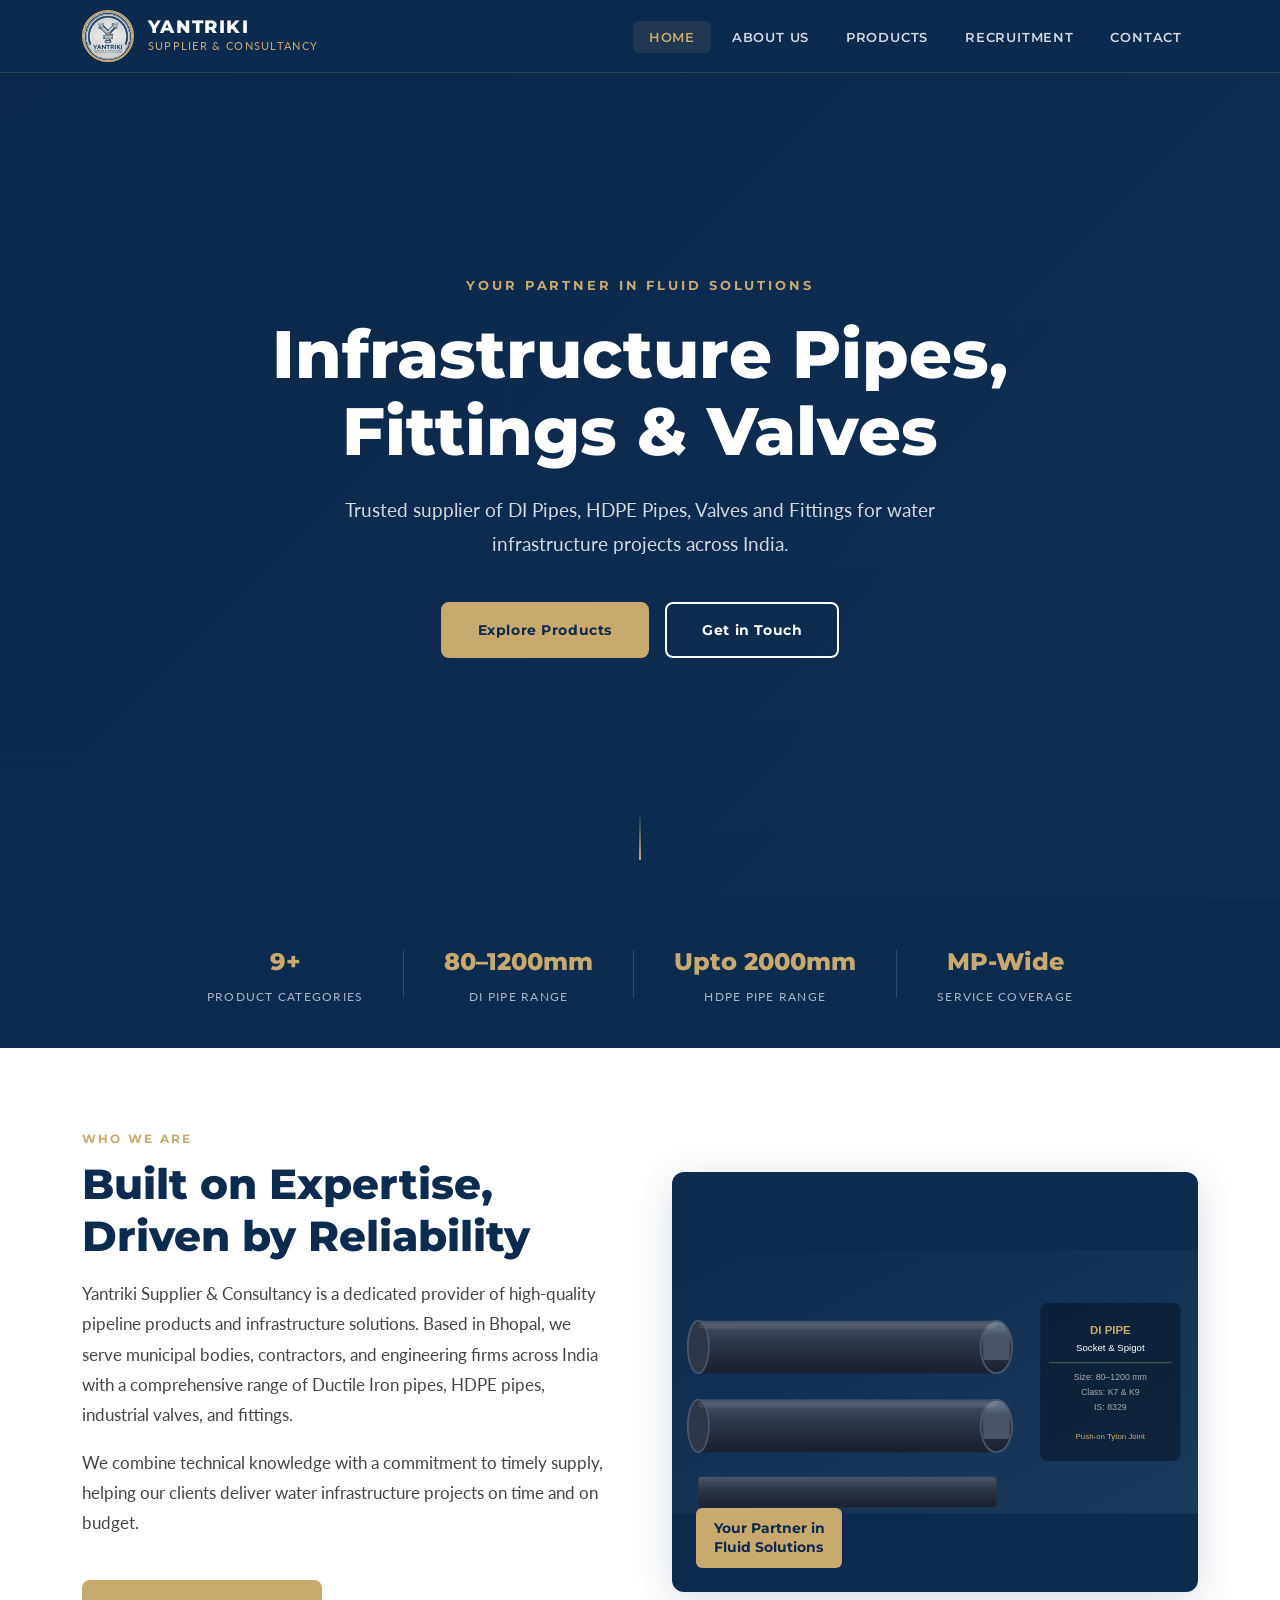
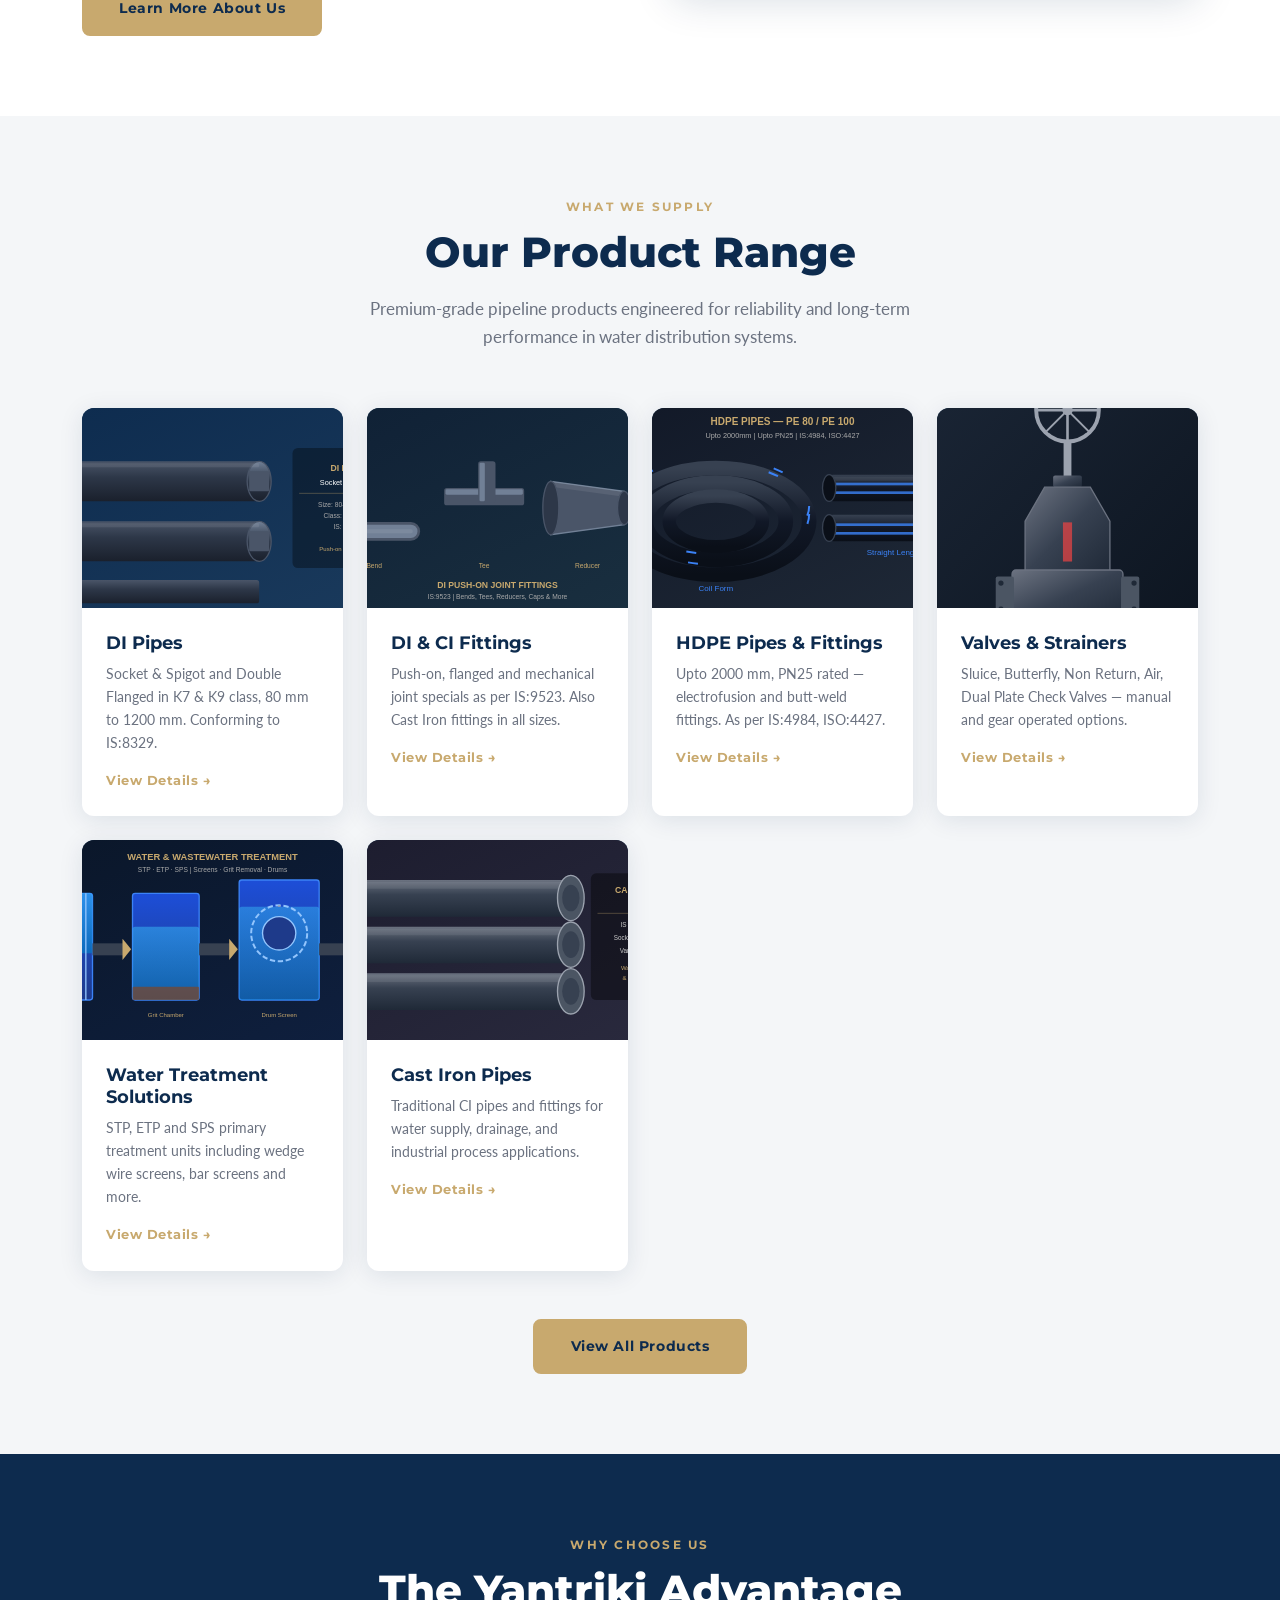
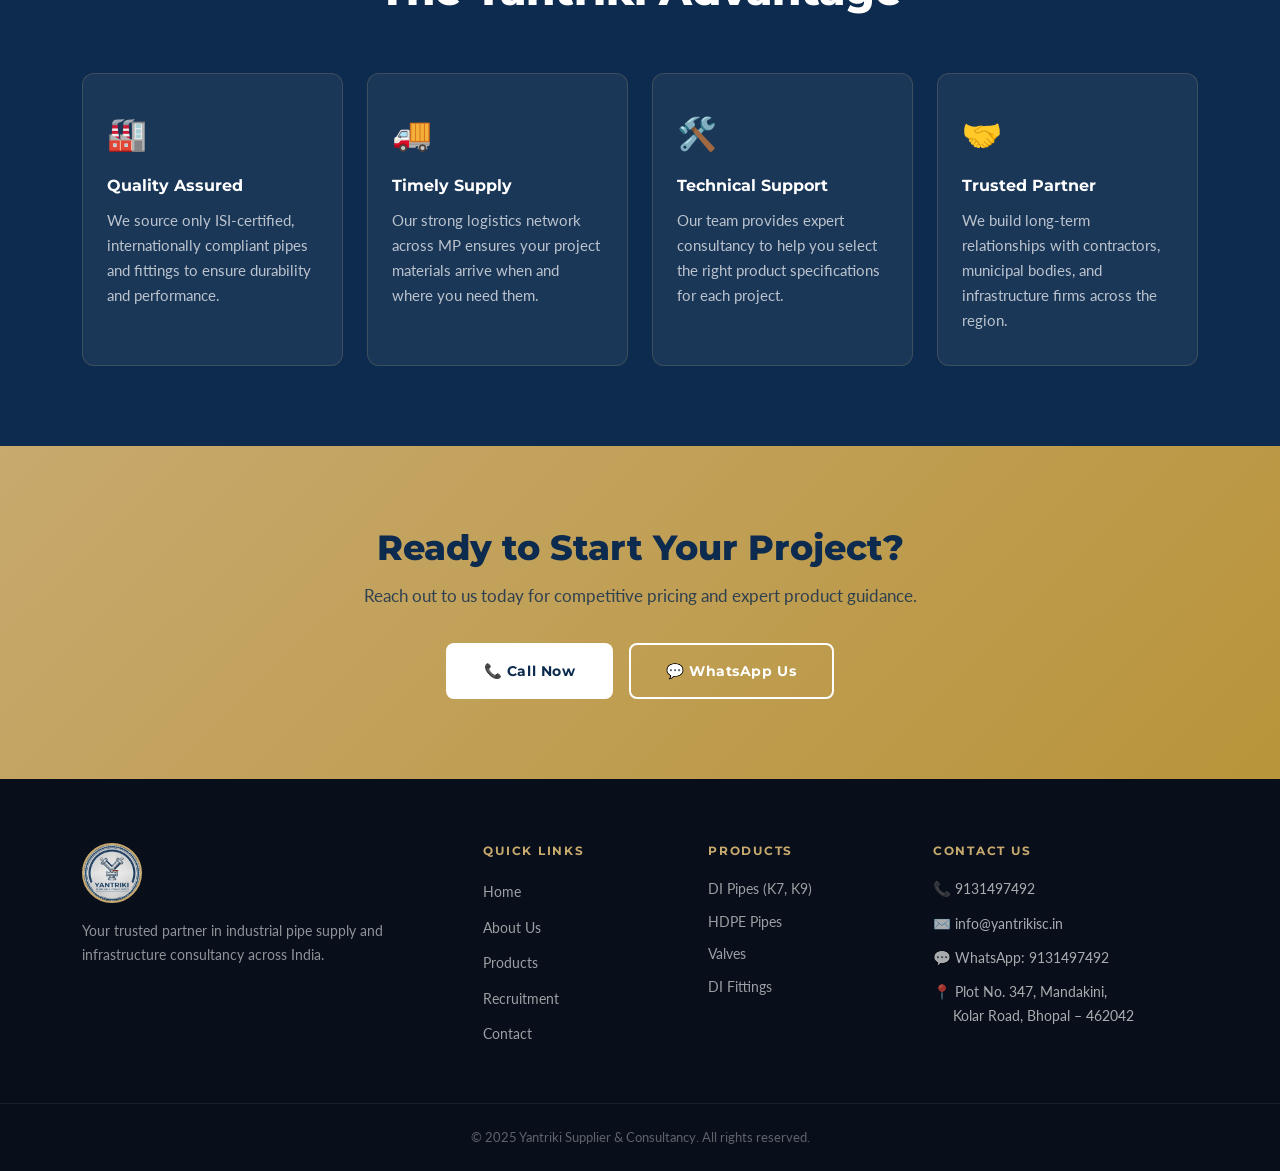
==== index.html @ c5012b1c "Update index.html" ====
<!DOCTYPE html>
<html lang="en">
<head>
<meta charset="UTF-8">
<meta name="viewport" content="width=device-width, initial-scale=1.0, maximum-scale=5.0">
<meta name="theme-color" content="#0D2B4E">
<meta name="mobile-web-app-capable" content="yes">
<meta name="apple-mobile-web-app-capable" content="yes">
<meta name="apple-mobile-web-app-status-bar-style" content="black-translucent">
<link rel="canonical" href="https://yantrikisc.in/">
<meta name="description" content="Yantriki Supplier and Consultancy — Trusted supplier of DI Pipes, HDPE Pipes, Valves, Fittings and Water Treatment Solutions in Bhopal, Madhya Pradesh.">
<meta property="og:site_name" content="Yantriki Supplier and Consultancy">
<meta property="og:url" content="https://yantrikisc.in/">
<title>Yantriki Supplier & Consultancy</title>
<link href="https://fonts.googleapis.com/css2?family=Montserrat:wght@300;400;500;600;700;800&family=Lato:wght@300;400;700&display=swap" rel="stylesheet">
<link rel="stylesheet" href="style.css">
</head>
<body>

<!-- NAVBAR -->
<nav class="navbar" id="navbar">
  <div class="nav-container">
    <a href="index.html" class="nav-logo">
      <img src="./logo.jpg" alt="Yantriki Logo" class="logo-img" onerror="this.style.display='none'">
      <div class="logo-text">
        <span class="logo-main">YANTRIKI</span>
        <span class="logo-sub">Supplier & Consultancy</span>
      </div>
    </a>
    <button class="hamburger" id="hamburger" aria-label="Menu">
      <span></span><span></span><span></span>
    </button>
    <ul class="nav-links" id="navLinks">
      <li><a href="index.html" class="nav-link active">Home</a></li>
      <li><a href="about.html" class="nav-link">About Us</a></li>
      <li><a href="products.html" class="nav-link">Products</a></li>
      <li><a href="recruitment.html" class="nav-link">Recruitment</a></li>
      <li><a href="contact.html" class="nav-link">Contact</a></li>
    </ul>
  </div>
</nav>

<!-- HERO -->
<section class="hero">
  <div class="hero-overlay"></div>
  <div class="hero-content">
    <p class="hero-eyebrow">Your Partner in Fluid Solutions</p>
    <h1 class="hero-title">Infrastructure Pipes,<br>Fittings & Valves</h1>
    <p class="hero-desc">Trusted supplier of DI Pipes, HDPE Pipes, Valves and Fittings for water infrastructure projects across India.</p>
    <div class="hero-btns">
      <a href="products.html" class="btn btn-primary">Explore Products</a>
      <a href="contact.html" class="btn btn-outline">Get in Touch</a>
    </div>
  </div>
  <div class="hero-scroll-indicator">
    <span></span>
  </div>
</section>

<!-- STATS BAR -->
<section class="stats-bar">
  <div class="stats-container">
    <div class="stat-item">
      <span class="stat-number">9+</span>
      <span class="stat-label">Product Categories</span>
    </div>
    <div class="stat-divider"></div>
    <div class="stat-item">
      <span class="stat-number">80–1200mm</span>
      <span class="stat-label">DI Pipe Range</span>
    </div>
    <div class="stat-divider"></div>
    <div class="stat-item">
      <span class="stat-number">Upto 2000mm</span>
      <span class="stat-label">HDPE Pipe Range</span>
    </div>
    <div class="stat-divider"></div>
    <div class="stat-item">
      <span class="stat-number">MP-Wide</span>
      <span class="stat-label">Service Coverage</span>
    </div>
  </div>
</section>

<!-- INTRO SECTION -->
<section class="section intro-section">
  <div class="container two-col">
    <div class="intro-text fade-in">
      <p class="section-eyebrow">Who We Are</p>
      <h2 class="section-title">Built on Expertise,<br>Driven by Reliability</h2>
      <p class="body-text">Yantriki Supplier & Consultancy is a dedicated provider of high-quality pipeline products and infrastructure solutions. Based in Bhopal, we serve municipal bodies, contractors, and engineering firms across India with a comprehensive range of Ductile Iron pipes, HDPE pipes, industrial valves, and fittings.</p>
      <p class="body-text">We combine technical knowledge with a commitment to timely supply, helping our clients deliver water infrastructure projects on time and on budget.</p>
      <a href="about.html" class="btn btn-primary" style="margin-top:1.5rem">Learn More About Us</a>
    </div>
    <div class="intro-visual fade-in">
      <div class="visual-card">
        <img src="di-socket-pipe.svg" alt="Industrial pipes" class="visual-img">
        <div class="visual-badge">
          <span>Your Partner in<br>Fluid Solutions</span>
        </div>
      </div>
    </div>
  </div>
</section>

<!-- PRODUCTS PREVIEW -->
<section class="section products-preview">
  <div class="container">
    <div class="section-header">
      <p class="section-eyebrow">What We Supply</p>
      <h2 class="section-title">Our Product Range</h2>
      <p class="section-subtitle">Premium-grade pipeline products engineered for reliability and long-term performance in water distribution systems.</p>
    </div>
    <div class="product-grid">
      <a href="products.html#di-pipes" class="product-card fade-in">
        <div class="product-card-img" style="background-image:url('di-socket-pipe.svg'); background-color:#1a3a5c;"></div>
        <div class="product-card-body">
          <h3>DI Pipes</h3>
          <p>Socket & Spigot and Double Flanged in K7 & K9 class, 80 mm to 1200 mm. Conforming to IS:8329.</p>
          <span class="card-link">View Details →</span>
        </div>
      </a>
      <a href="products.html#di-fittings" class="product-card fade-in">
        <div class="product-card-img" style="background-image:url('di-push-fittings.svg'); background-color:#1a3a5c;"></div>
        <div class="product-card-body">
          <h3>DI & CI Fittings</h3>
          <p>Push-on, flanged and mechanical joint specials as per IS:9523. Also Cast Iron fittings in all sizes.</p>
          <span class="card-link">View Details →</span>
        </div>
      </a>
      <a href="products.html#hdpe-pipes" class="product-card fade-in">
        <div class="product-card-img" style="background-image:url('hdpe-pipes.svg'); background-color:#1a3a5c;"></div>
        <div class="product-card-body">
          <h3>HDPE Pipes & Fittings</h3>
          <p>Upto 2000 mm, PN25 rated — electrofusion and butt-weld fittings. As per IS:4984, ISO:4427.</p>
          <span class="card-link">View Details →</span>
        </div>
      </a>
      <a href="products.html#valves" class="product-card fade-in">
        <div class="product-card-img" style="background-image:url('sluice-valve.svg'); background-color:#1a3a5c;"></div>
        <div class="product-card-body">
          <h3>Valves & Strainers</h3>
          <p>Sluice, Butterfly, Non Return, Air, Dual Plate Check Valves — manual and gear operated options.</p>
          <span class="card-link">View Details →</span>
        </div>
      </a>
      <a href="products.html#wastewater" class="product-card fade-in">
        <div class="product-card-img" style="background-image:url('water-treatment.svg'); background-color:#1a3a5c;"></div>
        <div class="product-card-body">
          <h3>Water Treatment Solutions</h3>
          <p>STP, ETP and SPS primary treatment units including wedge wire screens, bar screens and more.</p>
          <span class="card-link">View Details →</span>
        </div>
      </a>
      <a href="products.html#ci-pipes" class="product-card fade-in">
        <div class="product-card-img" style="background-image:url('ci-pipes.svg'); background-color:#1a3a5c;"></div>
        <div class="product-card-body">
          <h3>Cast Iron Pipes</h3>
          <p>Traditional CI pipes and fittings for water supply, drainage, and industrial process applications.</p>
          <span class="card-link">View Details →</span>
        </div>
      </a>
    </div>
    <div class="center-btn">
      <a href="products.html" class="btn btn-primary">View All Products</a>
    </div>
  </div>
</section>

<!-- WHY US -->
<section class="section why-section">
  <div class="container">
    <div class="section-header">
      <p class="section-eyebrow">Why Choose Us</p>
      <h2 class="section-title">The Yantriki Advantage</h2>
    </div>
    <div class="why-grid">
      <div class="why-card fade-in">
        <div class="why-icon">🏭</div>
        <h3>Quality Assured</h3>
        <p>We source only ISI-certified, internationally compliant pipes and fittings to ensure durability and performance.</p>
      </div>
      <div class="why-card fade-in">
        <div class="why-icon">🚚</div>
        <h3>Timely Supply</h3>
        <p>Our strong logistics network across MP ensures your project materials arrive when and where you need them.</p>
      </div>
      <div class="why-card fade-in">
        <div class="why-icon">🛠️</div>
        <h3>Technical Support</h3>
        <p>Our team provides expert consultancy to help you select the right product specifications for each project.</p>
      </div>
      <div class="why-card fade-in">
        <div class="why-icon">🤝</div>
        <h3>Trusted Partner</h3>
        <p>We build long-term relationships with contractors, municipal bodies, and infrastructure firms across the region.</p>
      </div>
    </div>
  </div>
</section>

<!-- CTA BANNER -->
<section class="cta-banner">
  <div class="container">
    <h2>Ready to Start Your Project?</h2>
    <p>Reach out to us today for competitive pricing and expert product guidance.</p>
    <div class="cta-btns">
      <a href="tel:9131497492" class="btn btn-white">📞 Call Now</a>
      <a href="https://wa.me/919131497492" target="_blank" class="btn btn-outline-white">💬 WhatsApp Us</a>
    </div>
  </div>
</section>

<!-- FOOTER -->
<footer class="footer">
  <div class="footer-container">
    <div class="footer-brand">
      <img src="./logo.jpg" alt="Yantriki Logo" class="footer-logo">
      <p>Your trusted partner in industrial pipe supply and infrastructure consultancy across India.</p>
    </div>
    <div class="footer-links">
      <h4>Quick Links</h4>
      <ul>
        <li><a href="index.html">Home</a></li>
        <li><a href="about.html">About Us</a></li>
        <li><a href="products.html">Products</a></li>
        <li><a href="recruitment.html">Recruitment</a></li>
        <li><a href="contact.html">Contact</a></li>
      </ul>
    </div>
    <div class="footer-products">
      <h4>Products</h4>
      <ul>
        <li>DI Pipes (K7, K9)</li>
        <li>HDPE Pipes</li>
        <li>Valves</li>
        <li>DI Fittings</li>
      </ul>
    </div>
    <div class="footer-contact">
      <h4>Contact Us</h4>
      <p>📞 <a href="tel:9131497492">9131497492</a></p>
      <p>✉️ <a href="mailto:info@yantrikisc.in">info@yantrikisc.in</a></p>
      <p>💬 <a href="https://wa.me/919131497492">WhatsApp: 9131497492</a></p>
      <p>📍 Plot No. 347, Mandakini,<br>&nbsp;&nbsp;&nbsp;&nbsp;&nbsp;Kolar Road, Bhopal – 462042</p>
    </div>
  </div>
  <div class="footer-bottom">
    <p>© 2025 Yantriki Supplier & Consultancy. All rights reserved.</p>
  </div>
</footer>

<script src="logo-inject.js"></script>
<script src="main.js"></script>
</body>
</html>
---- style.css ----
/* =============================================
   YANTRIKI — Global Stylesheet
   Color palette: Deep Navy #0D2B4E, Steel Blue #1a3a5c, 
   Gold Accent #c8a96e, Off-white #f4f6f8, Dark #111820
   ============================================= */

*, *::before, *::after { box-sizing: border-box; margin: 0; padding: 0; }

:root {
  --navy:    #0D2B4E;
  --steel:   #1a3a5c;
  --gold:    #c8a96e;
  --gold-lt: #dfc08a;
  --white:   #ffffff;
  --off:     #f4f6f8;
  --text:    #2a2e38;
  --muted:   #6b7280;
  --border:  #dde3ea;
  --radius:  8px;
  --shadow:  0 4px 24px rgba(13,43,78,0.10);
  --shadow-lg: 0 8px 40px rgba(13,43,78,0.16);
}

html { scroll-behavior: smooth; }

body {
  font-family: 'Lato', sans-serif;
  color: var(--text);
  background: var(--white);
  line-height: 1.7;
}

h1, h2, h3, h4, h5 {
  font-family: 'Montserrat', sans-serif;
  line-height: 1.25;
}

a { text-decoration: none; color: inherit; }
img { max-width: 100%; display: block; }

/* ---- LAYOUT ---- */
.container { max-width: 1180px; margin: 0 auto; padding: 0 2rem; }
.section { padding: 5rem 0; }
.section-header { text-align: center; margin-bottom: 3.5rem; }
.section-eyebrow {
  font-family: 'Montserrat', sans-serif;
  font-size: 0.78rem;
  font-weight: 700;
  letter-spacing: 0.18em;
  text-transform: uppercase;
  color: var(--gold);
  margin-bottom: 0.6rem;
  display: block;
}
.section-title {
  font-size: clamp(1.8rem, 3.5vw, 2.6rem);
  font-weight: 800;
  color: var(--navy);
  margin-bottom: 1rem;
}
.section-title span { color: var(--gold); }
.section-subtitle { max-width: 620px; margin: 0 auto; color: var(--muted); font-size: 1.05rem; }
.body-text { color: #444; font-size: 1.05rem; margin-bottom: 1.1rem; line-height: 1.8; }
.center-btn { text-align: center; margin-top: 3rem; }

.two-col {
  display: grid;
  grid-template-columns: 1fr 1fr;
  gap: 4rem;
  align-items: center;
}
.two-col.reverse { direction: rtl; }
.two-col.reverse > * { direction: ltr; }

/* ---- BUTTONS ---- */
.btn {
  display: inline-block;
  padding: 0.85rem 2.2rem;
  border-radius: var(--radius);
  font-family: 'Montserrat', sans-serif;
  font-weight: 700;
  font-size: 0.9rem;
  letter-spacing: 0.04em;
  transition: all 0.25s ease;
  cursor: pointer;
  border: 2px solid transparent;
}
.btn-primary {
  background: var(--gold);
  color: var(--navy);
  border-color: var(--gold);
}
.btn-primary:hover { background: var(--gold-lt); border-color: var(--gold-lt); transform: translateY(-2px); box-shadow: 0 6px 20px rgba(200,169,110,0.35); }
.btn-outline {
  background: transparent;
  color: var(--white);
  border-color: var(--white);
}
.btn-outline:hover { background: var(--white); color: var(--navy); transform: translateY(-2px); }

/* Outline button on light backgrounds (about, products etc) */
.section .btn-outline, .contact-main-section .btn-outline {
  color: var(--navy);
  border-color: var(--navy);
}
.section .btn-outline:hover, .contact-main-section .btn-outline:hover {
  background: var(--navy);
  color: var(--white);
}
.btn-white { background: var(--white); color: var(--navy); font-weight: 700; }
.btn-white:hover { background: var(--off); transform: translateY(-2px); }
.btn-outline-white { background: transparent; color: var(--white); border: 2px solid var(--white); }
.btn-outline-white:hover { background: var(--white); color: var(--navy); transform: translateY(-2px); }

/* ---- NAVBAR ---- */
.navbar {
  position: fixed;
  top: 0; left: 0; right: 0;
  z-index: 1000;
  background: rgba(13, 43, 78, 0.97);
  backdrop-filter: blur(10px);
  border-bottom: 1px solid rgba(200,169,110,0.2);
  transition: box-shadow 0.3s;
}
.navbar.scrolled { box-shadow: 0 4px 20px rgba(0,0,0,0.3); }

.nav-container {
  max-width: 1180px;
  margin: 0 auto;
  padding: 0 2rem;
  height: 72px;
  display: flex;
  align-items: center;
  justify-content: space-between;
}

.nav-logo {
  display: flex;
  align-items: center;
  gap: 0.85rem;
  text-decoration: none;
}
.logo-img {
  width: 52px;
  height: 52px;
  border-radius: 50%;
  object-fit: cover;
  border: 2px solid var(--gold);
  background: var(--white);
  flex-shrink: 0;
}
.logo-text { display: flex; flex-direction: column; }
.logo-main {
  font-family: 'Montserrat', sans-serif;
  font-size: 1.15rem;
  font-weight: 800;
  color: var(--white);
  letter-spacing: 0.08em;
  line-height: 1.1;
}
.logo-sub {
  font-family: 'Lato', sans-serif;
  font-size: 0.68rem;
  color: var(--gold);
  letter-spacing: 0.12em;
  text-transform: uppercase;
}

.nav-links {
  display: flex;
  list-style: none;
  gap: 0.3rem;
  align-items: center;
}
.nav-link {
  font-family: 'Montserrat', sans-serif;
  font-size: 0.82rem;
  font-weight: 600;
  letter-spacing: 0.06em;
  text-transform: uppercase;
  color: rgba(255,255,255,0.82);
  padding: 0.5rem 1rem;
  border-radius: 6px;
  transition: all 0.2s;
}
.nav-link:hover, .nav-link.active {
  color: var(--gold);
  background: rgba(200,169,110,0.1);
}

.hamburger {
  display: none;
  flex-direction: column;
  justify-content: center;
  gap: 5px;
  background: none;
  border: none;
  cursor: pointer;
  padding: 0.4rem;
}
.hamburger span {
  display: block;
  width: 24px;
  height: 2px;
  background: var(--white);
  border-radius: 2px;
  transition: all 0.3s;
}

/* ---- HERO ---- */
.hero {
  min-height: 100vh;
  background: linear-gradient(135deg, #0a2040 0%, #0D2B4E 50%, #1a3a5c 100%);
  display: flex;
  align-items: center;
  justify-content: center;
  position: relative;
  overflow: hidden;
  text-align: center;
  padding: 6rem 2rem 4rem;
}
.hero::before {
  content: '';
  position: absolute;
  inset: 0;
  background: url('https://5.imimg.com/data5/SELLER/Default/2022/12/GE/GN/MY/3710993/ductile-iron-pipe-500x500.jpg') center/cover no-repeat;
  opacity: 0.15;
}
.hero-overlay {
  position: absolute;
  inset: 0;
  background: linear-gradient(to bottom, rgba(13,43,78,0.6) 0%, rgba(13,43,78,0.85) 100%);
}
.hero-content {
  position: relative;
  z-index: 2;
  max-width: 820px;
  animation: fadeUp 1s ease;
}
.hero-eyebrow {
  font-family: 'Montserrat', sans-serif;
  font-size: 0.82rem;
  font-weight: 700;
  letter-spacing: 0.22em;
  text-transform: uppercase;
  color: var(--gold);
  margin-bottom: 1.2rem;
}
.hero-title {
  font-size: clamp(2.4rem, 6vw, 4.2rem);
  font-weight: 800;
  color: var(--white);
  margin-bottom: 1.4rem;
  line-height: 1.15;
}
.hero-desc {
  font-size: clamp(1rem, 2vw, 1.2rem);
  color: rgba(255,255,255,0.82);
  margin-bottom: 2.5rem;
  max-width: 600px;
  margin-left: auto;
  margin-right: auto;
  line-height: 1.8;
}
.hero-btns { display: flex; gap: 1rem; justify-content: center; flex-wrap: wrap; }
.hero-scroll-indicator {
  position: absolute;
  bottom: 2.5rem;
  left: 50%;
  transform: translateX(-50%);
  z-index: 2;
}
.hero-scroll-indicator span {
  display: block;
  width: 2px;
  height: 48px;
  background: linear-gradient(to bottom, transparent, var(--gold));
  margin: 0 auto;
  animation: scrollDrop 2s ease-in-out infinite;
}

/* ---- STATS BAR ---- */
.stats-bar { background: var(--navy); padding: 1.8rem 0; }
.stats-container {
  max-width: 1180px; margin: 0 auto; padding: 0 2rem;
  display: flex; align-items: center; justify-content: center;
  gap: 0; flex-wrap: wrap;
}
.stat-item { text-align: center; padding: 0.8rem 2.5rem; }
.stat-number {
  display: block;
  font-family: 'Montserrat', sans-serif;
  font-size: 1.5rem;
  font-weight: 800;
  color: var(--gold);
}
.stat-label {
  display: block;
  font-size: 0.78rem;
  text-transform: uppercase;
  letter-spacing: 0.1em;
  color: rgba(255,255,255,0.65);
  margin-top: 0.2rem;
}
.stat-divider { width: 1px; height: 48px; background: rgba(255,255,255,0.15); }

/* ---- INTRO ---- */
.intro-visual { position: relative; }
.visual-card {
  border-radius: 12px;
  overflow: hidden;
  box-shadow: var(--shadow-lg);
  position: relative;
}
.visual-img { width: 100%; height: 420px; object-fit: cover; display: block; }
.visual-img[src$=".svg"] { object-fit: fill; background: #0D2B4E; }

.product-detail-img img { width: 100%; height: 440px; object-fit: cover; border-radius: 12px; box-shadow: var(--shadow-lg); }
.product-detail-img img[src$=".svg"] { object-fit: fill; background: #0D2B4E; }
.visual-badge {
  position: absolute;
  bottom: 1.5rem;
  left: 1.5rem;
  background: var(--gold);
  color: var(--navy);
  font-family: 'Montserrat', sans-serif;
  font-weight: 700;
  font-size: 0.85rem;
  padding: 0.7rem 1.1rem;
  border-radius: 6px;
  line-height: 1.4;
}

/* ---- PRODUCT PREVIEW GRID ---- */
.products-preview { background: var(--off); }
.product-grid {
  display: grid;
  grid-template-columns: repeat(auto-fit, minmax(250px, 1fr));
  gap: 1.5rem;
}
.product-card {
  background: var(--white);
  border-radius: 12px;
  overflow: hidden;
  box-shadow: var(--shadow);
  transition: transform 0.3s, box-shadow 0.3s;
  display: block;
  color: var(--text);
}
.product-card:hover { transform: translateY(-6px); box-shadow: var(--shadow-lg); }
.product-card-img {
  height: 200px;
  background-size: cover;
  background-position: center;
  background-color: #1a3a5c;
  background-repeat: no-repeat;
}
.product-card-body { padding: 1.5rem; }
.product-card-body h3 {
  font-family: 'Montserrat', sans-serif;
  font-size: 1.1rem;
  font-weight: 700;
  color: var(--navy);
  margin-bottom: 0.5rem;
}
.product-card-body p { font-size: 0.9rem; color: var(--muted); line-height: 1.6; }
.card-link {
  display: inline-block;
  margin-top: 1rem;
  font-family: 'Montserrat', sans-serif;
  font-size: 0.8rem;
  font-weight: 700;
  color: var(--gold);
  letter-spacing: 0.04em;
}

/* ---- WHY US ---- */
.why-section { background: var(--navy); }
.why-section .section-eyebrow { color: var(--gold); }
.why-section .section-title { color: var(--white); }
.why-grid {
  display: grid;
  grid-template-columns: repeat(auto-fit, minmax(220px, 1fr));
  gap: 1.5rem;
}
.why-card {
  background: rgba(255,255,255,0.06);
  border: 1px solid rgba(200,169,110,0.2);
  border-radius: 12px;
  padding: 2rem 1.5rem;
  transition: background 0.3s;
}
.why-card:hover { background: rgba(200,169,110,0.1); }
.why-icon { font-size: 2rem; margin-bottom: 1rem; }
.why-card h3 {
  font-family: 'Montserrat', sans-serif;
  font-size: 1rem;
  font-weight: 700;
  color: var(--white);
  margin-bottom: 0.7rem;
}
.why-card p { font-size: 0.92rem; color: rgba(255,255,255,0.7); line-height: 1.7; }

/* ---- CTA BANNER ---- */
.cta-banner {
  background: linear-gradient(135deg, var(--gold) 0%, #b8943a 100%);
  padding: 5rem 2rem;
  text-align: center;
}
.cta-banner .container { max-width: 700px; margin: 0 auto; }
.cta-banner h2 { font-size: clamp(1.6rem, 3vw, 2.2rem); font-weight: 800; color: var(--navy); margin-bottom: 0.8rem; }
.cta-banner p { color: rgba(13,43,78,0.82); font-size: 1.05rem; margin-bottom: 2rem; }
.cta-btns { display: flex; gap: 1rem; justify-content: center; flex-wrap: wrap; }

/* ---- FOOTER ---- */
.footer { background: #080f1a; padding: 4rem 0 0; }
.footer-container {
  max-width: 1180px;
  margin: 0 auto;
  padding: 0 2rem 3rem;
  display: grid;
  grid-template-columns: 2fr 1fr 1fr 1.5fr;
  gap: 3rem;
}
.footer-logo { width: 60px; height: 60px; border-radius: 50%; border: 2px solid var(--gold); margin-bottom: 1rem; object-fit: cover; }
.footer-brand p { font-size: 0.9rem; color: rgba(255,255,255,0.55); line-height: 1.7; }
.footer h4 {
  font-family: 'Montserrat', sans-serif;
  font-size: 0.78rem;
  font-weight: 700;
  letter-spacing: 0.14em;
  text-transform: uppercase;
  color: var(--gold);
  margin-bottom: 1.2rem;
}
.footer-links ul, .footer-products ul { list-style: none; }
.footer-links li, .footer-products li { margin-bottom: 0.5rem; }
.footer-links a { color: rgba(255,255,255,0.6); font-size: 0.9rem; transition: color 0.2s; }
.footer-links a:hover { color: var(--gold); }
.footer-products li { color: rgba(255,255,255,0.6); font-size: 0.9rem; }
.footer-contact p { color: rgba(255,255,255,0.65); font-size: 0.9rem; margin-bottom: 0.6rem; }
.footer-contact a { color: rgba(255,255,255,0.65); transition: color 0.2s; }
.footer-contact a:hover { color: var(--gold); }
.footer-bottom {
  border-top: 1px solid rgba(255,255,255,0.07);
  text-align: center;
  padding: 1.4rem 2rem;
}
.footer-bottom p { color: rgba(255,255,255,0.35); font-size: 0.82rem; }

/* ---- PAGE HERO ---- */
.page-hero {
  min-height: 42vh;
  background: linear-gradient(135deg, #0a2040, #1a3a5c);
  display: flex;
  align-items: center;
  justify-content: center;
  position: relative;
  text-align: center;
  padding: 8rem 2rem 4rem;
}
.page-hero::before {
  content: '';
  position: absolute;
  inset: 0;
  background: url('https://images.unsplash.com/photo-1558618666-fcd25c85cd64?w=1600&q=60') center/cover no-repeat;
  opacity: 0.1;
}
.page-hero-overlay { position: absolute; inset: 0; background: rgba(13,43,78,0.7); }
.page-hero-content { position: relative; z-index: 2; }
.page-hero-content h1 { font-size: clamp(2rem, 5vw, 3.5rem); font-weight: 800; color: var(--white); margin-bottom: 0.8rem; }
.page-hero-content p { color: rgba(255,255,255,0.78); font-size: 1.1rem; max-width: 560px; margin: 0 auto; }

/* ---- ABOUT PAGE ---- */
.mv-section { background: var(--off); }
.mv-grid {
  display: grid;
  grid-template-columns: repeat(auto-fit, minmax(260px, 1fr));
  gap: 2rem;
}
.mv-card {
  background: var(--white);
  border-radius: 12px;
  padding: 2.5rem 2rem;
  border-top: 4px solid var(--gold);
  box-shadow: var(--shadow);
  text-align: center;
}
.mv-icon { font-size: 2.5rem; margin-bottom: 1rem; }
.mv-card h3 { font-family: 'Montserrat', sans-serif; font-weight: 700; color: var(--navy); margin-bottom: 0.8rem; font-size: 1.1rem; }
.mv-card p { color: var(--muted); font-size: 0.95rem; line-height: 1.7; }

.expertise-grid { display: grid; gap: 0; }
.expertise-item {
  display: flex;
  gap: 2rem;
  padding: 2.2rem 0;
  border-bottom: 1px solid var(--border);
  align-items: flex-start;
}
.expertise-item:last-child { border-bottom: none; }
.expertise-num {
  font-family: 'Montserrat', sans-serif;
  font-size: 2.8rem;
  font-weight: 800;
  color: var(--border);
  line-height: 1;
  min-width: 60px;
}
.expertise-body h3 { font-family: 'Montserrat', sans-serif; font-size: 1.1rem; font-weight: 700; color: var(--navy); margin-bottom: 0.5rem; }
.expertise-body p { color: var(--muted); font-size: 0.95rem; line-height: 1.7; }

/* ---- PRODUCTS PAGE ---- */
.product-detail-section { }
.product-detail-img img {
  width: 100%;
  height: 440px;
  object-fit: cover;
  border-radius: 12px;
  box-shadow: var(--shadow-lg);
}
.product-tag {
  display: inline-block;
  background: var(--gold);
  color: var(--navy);
  font-family: 'Montserrat', sans-serif;
  font-size: 0.75rem;
  font-weight: 800;
  letter-spacing: 0.12em;
  text-transform: uppercase;
  padding: 0.3rem 0.9rem;
  border-radius: 4px;
  margin-bottom: 1rem;
}
.product-detail-text h2 {
  font-size: clamp(1.6rem, 3vw, 2.2rem);
  font-weight: 800;
  color: var(--navy);
  margin-bottom: 1.2rem;
}
.product-detail-text h2 span { color: var(--gold); }
.spec-table { margin: 1.5rem 0; border: 1px solid var(--border); border-radius: 8px; overflow: hidden; }
.spec-row {
  display: flex;
  border-bottom: 1px solid var(--border);
}
.spec-row:last-child { border-bottom: none; }
.spec-key {
  background: var(--off);
  padding: 0.75rem 1rem;
  font-family: 'Montserrat', sans-serif;
  font-size: 0.82rem;
  font-weight: 600;
  color: var(--navy);
  min-width: 160px;
  border-right: 1px solid var(--border);
}
.spec-val { padding: 0.75rem 1rem; font-size: 0.9rem; color: var(--text); }
.feature-list { list-style: none; margin-top: 1rem; }
.feature-list li {
  padding: 0.4rem 0 0.4rem 1.5rem;
  position: relative;
  font-size: 0.95rem;
  color: var(--text);
}
.feature-list li::before {
  content: '✓';
  position: absolute;
  left: 0;
  color: var(--gold);
  font-weight: 700;
}
.product-divider { height: 1px; background: var(--border); max-width: 1180px; margin: 0 auto; }

/* ---- RECRUITMENT PAGE ---- */
.job-header {
  text-align: center;
  margin-bottom: 3rem;
  padding-bottom: 2.5rem;
  border-bottom: 1px solid var(--border);
}
.job-badge {
  display: inline-block;
  background: #dc2626;
  color: var(--white);
  font-family: 'Montserrat', sans-serif;
  font-size: 0.72rem;
  font-weight: 700;
  letter-spacing: 0.12em;
  text-transform: uppercase;
  padding: 0.35rem 1rem;
  border-radius: 20px;
  margin-bottom: 1.2rem;
  animation: pulse 2s ease-in-out infinite;
}
.job-title { font-size: clamp(1.8rem, 3.5vw, 2.6rem); font-weight: 800; color: var(--navy); margin-bottom: 0.5rem; }
.job-subtitle { font-size: 1.15rem; color: var(--gold); font-weight: 600; margin-bottom: 1.5rem; }
.job-meta {
  display: flex;
  flex-wrap: wrap;
  gap: 0.8rem;
  justify-content: center;
}
.job-meta-item {
  background: var(--off);
  border: 1px solid var(--border);
  border-radius: 20px;
  padding: 0.35rem 1rem;
  font-size: 0.85rem;
  font-weight: 500;
  color: var(--navy);
}

.job-content {
  display: grid;
  grid-template-columns: 1fr 340px;
  gap: 3rem;
  align-items: start;
}
.job-section-block { margin-bottom: 2.5rem; }
.job-section-block h3 {
  font-family: 'Montserrat', sans-serif;
  font-size: 1.25rem;
  font-weight: 700;
  color: var(--navy);
  margin-bottom: 1.2rem;
  padding-bottom: 0.6rem;
  border-bottom: 2px solid var(--gold);
  display: inline-block;
}
.block-accent { color: var(--navy); }
.job-section-block p { color: var(--muted); font-size: 0.97rem; line-height: 1.8; margin-bottom: 0.8rem; }

.job-list { list-style: none; display: grid; gap: 1rem; }
.job-list li {
  display: flex;
  gap: 1rem;
  padding: 1.2rem;
  background: var(--off);
  border-radius: 8px;
  border-left: 4px solid var(--gold);
  align-items: flex-start;
}
.job-list-icon { color: var(--gold); font-weight: 700; font-size: 1.1rem; min-width: 16px; margin-top: 2px; }
.job-list strong { display: block; font-family: 'Montserrat', sans-serif; font-size: 0.9rem; color: var(--navy); margin-bottom: 0.3rem; }
.job-list p { color: var(--muted); font-size: 0.88rem; margin: 0; line-height: 1.6; }

.req-grid { display: grid; grid-template-columns: 1fr 1fr; gap: 1rem; }
.req-card {
  display: flex;
  gap: 0.8rem;
  padding: 1.2rem;
  background: var(--off);
  border-radius: 8px;
  border: 1px solid var(--border);
}
.req-icon { font-size: 1.5rem; min-width: 28px; }
.req-card strong { display: block; font-size: 0.85rem; font-family: 'Montserrat', sans-serif; color: var(--navy); margin-bottom: 0.25rem; }
.req-card p { font-size: 0.85rem; color: var(--muted); margin: 0; line-height: 1.6; }

.job-sidebar { display: flex; flex-direction: column; gap: 1.5rem; position: sticky; top: 100px; }
.apply-card {
  background: var(--navy);
  color: var(--white);
  border-radius: 12px;
  padding: 2rem;
}
.apply-card h3 { font-family: 'Montserrat', sans-serif; font-size: 1.1rem; font-weight: 700; margin-bottom: 0.8rem; color: var(--gold); }
.apply-card p { font-size: 0.9rem; color: rgba(255,255,255,0.7); margin-bottom: 1.5rem; line-height: 1.6; }
.apply-option {
  display: flex;
  align-items: center;
  gap: 0.8rem;
  padding: 0.85rem 0;
  border-bottom: 1px solid rgba(255,255,255,0.1);
}
.apply-option:last-of-type { border-bottom: none; }
.apply-option-icon { font-size: 1.4rem; }
.apply-option strong { display: block; font-size: 0.78rem; text-transform: uppercase; letter-spacing: 0.08em; color: rgba(255,255,255,0.5); margin-bottom: 0.15rem; }
.apply-option a { color: var(--gold); font-weight: 600; font-size: 0.95rem; }

.job-summary-card {
  background: var(--white);
  border: 1px solid var(--border);
  border-radius: 12px;
  padding: 1.5rem;
}
.job-summary-card h4 { font-family: 'Montserrat', sans-serif; font-size: 0.85rem; font-weight: 700; letter-spacing: 0.1em; text-transform: uppercase; color: var(--muted); margin-bottom: 1rem; }
.summary-row { display: flex; justify-content: space-between; padding: 0.6rem 0; border-bottom: 1px solid var(--border); font-size: 0.88rem; }
.summary-row:last-child { border-bottom: none; }
.summary-row span:first-child { color: var(--muted); }
.summary-row span:last-child { font-weight: 600; color: var(--navy); }

/* ---- CONTACT PAGE ---- */
.contact-cards-grid {
  display: grid;
  grid-template-columns: repeat(auto-fit, minmax(220px, 1fr));
  gap: 1.5rem;
  margin-bottom: 1rem;
}
.contact-card {
  background: var(--white);
  border: 1px solid var(--border);
  border-radius: 12px;
  padding: 2rem 1.5rem;
  text-align: center;
  transition: all 0.3s;
  box-shadow: var(--shadow);
  display: block;
  color: var(--text);
}
.contact-card:hover { transform: translateY(-5px); box-shadow: var(--shadow-lg); border-color: var(--gold); }
.contact-card-icon { font-size: 2.5rem; margin-bottom: 1rem; }
.contact-card h3 { font-family: 'Montserrat', sans-serif; font-weight: 700; color: var(--navy); margin-bottom: 0.4rem; font-size: 1rem; }
.contact-card p { font-size: 0.85rem; color: var(--muted); margin-bottom: 0.6rem; }
.contact-detail { font-weight: 700; color: var(--navy); font-size: 0.9rem; font-family: 'Montserrat', sans-serif; }

.contact-main-section { background: var(--off); }
.contact-form-wrap h2 { font-size: 1.8rem; margin-bottom: 0.5rem; }
.contact-form { display: flex; flex-direction: column; gap: 1.2rem; }
.form-row { display: grid; grid-template-columns: 1fr 1fr; gap: 1.2rem; }
.form-group { display: flex; flex-direction: column; gap: 0.4rem; }
.form-group label { font-family: 'Montserrat', sans-serif; font-size: 0.8rem; font-weight: 700; color: var(--navy); letter-spacing: 0.04em; }
.form-group input, .form-group select, .form-group textarea {
  padding: 0.85rem 1rem;
  border: 2px solid var(--border);
  border-radius: 8px;
  font-family: 'Lato', sans-serif;
  font-size: 0.95rem;
  background: var(--white);
  color: var(--text);
  transition: border-color 0.2s;
  outline: none;
}
.form-group input:focus, .form-group select:focus, .form-group textarea:focus { border-color: var(--gold); }
.form-group textarea { resize: vertical; }
.form-note { font-size: 0.8rem; color: var(--muted); margin-top: 0.5rem; }
.form-success {
  text-align: center;
  padding: 3rem 2rem;
  background: var(--white);
  border-radius: 12px;
  border: 2px solid var(--gold);
}
.success-icon { font-size: 3rem; margin-bottom: 1rem; }
.form-success h3 { font-family: 'Montserrat', sans-serif; color: var(--navy); margin-bottom: 0.8rem; }
.form-success a { color: var(--gold); font-weight: 700; }

.contact-info-panel { display: flex; flex-direction: column; gap: 1.5rem; }
.contact-info-box {
  background: var(--navy);
  color: var(--white);
  border-radius: 12px;
  padding: 2rem;
}
.contact-info-box h3 { font-family: 'Montserrat', sans-serif; color: var(--gold); margin-bottom: 1.5rem; font-size: 1.1rem; }
.info-item { display: flex; gap: 1rem; padding: 1rem 0; border-bottom: 1px solid rgba(255,255,255,0.1); align-items: flex-start; }
.info-item:last-child { border-bottom: none; }
.info-icon { font-size: 1.3rem; min-width: 24px; margin-top: 2px; }
.info-item strong { display: block; font-size: 0.75rem; text-transform: uppercase; letter-spacing: 0.08em; color: rgba(255,255,255,0.5); margin-bottom: 0.2rem; }
.info-item a, .info-item p { color: rgba(255,255,255,0.85); font-size: 0.92rem; margin: 0; }
.info-item a:hover { color: var(--gold); }

.quick-actions { background: var(--white); border: 1px solid var(--border); border-radius: 12px; padding: 1.5rem; }
.quick-actions h4 { font-family: 'Montserrat', sans-serif; font-size: 0.8rem; text-transform: uppercase; letter-spacing: 0.1em; color: var(--muted); margin-bottom: 1rem; }
.quick-btn {
  display: block;
  padding: 0.85rem 1rem;
  background: var(--off);
  border: 1px solid var(--border);
  border-radius: 8px;
  margin-bottom: 0.6rem;
  font-family: 'Montserrat', sans-serif;
  font-size: 0.85rem;
  font-weight: 600;
  color: var(--navy);
  transition: all 0.2s;
  text-align: center;
}
.quick-btn:hover { background: var(--gold); border-color: var(--gold); color: var(--navy); }
.map-section { height: 380px; overflow: hidden; }

/* ---- PRODUCT CATEGORY NAV ---- */
.prod-nav-bar {
  background: var(--navy);
  padding: 0;
  position: sticky;
  top: 72px;
  z-index: 100;
  border-bottom: 2px solid var(--gold);
}
.prod-nav-links {
  display: flex;
  overflow-x: auto;
  gap: 0;
  scrollbar-width: none;
}
.prod-nav-links::-webkit-scrollbar { display: none; }
.prod-nav-links a {
  font-family: 'Montserrat', sans-serif;
  font-size: 0.75rem;
  font-weight: 600;
  letter-spacing: 0.06em;
  text-transform: uppercase;
  color: rgba(255,255,255,0.7);
  padding: 1rem 1.3rem;
  white-space: nowrap;
  transition: all 0.2s;
  border-bottom: 3px solid transparent;
}
.prod-nav-links a:hover {
  color: var(--gold);
  background: rgba(200,169,110,0.08);
  border-bottom-color: var(--gold);
}

/* ---- PRODUCT CATEGORY HEADER ---- */
.prod-category-header {
  text-align: center;
  margin-bottom: 3rem;
}

/* ---- PRODUCT VARIANT GRID ---- */
.prod-variant-grid {
  display: grid;
  grid-template-columns: repeat(auto-fit, minmax(320px, 1fr));
  gap: 2rem;
}
.prod-variant-card {
  background: var(--white);
  border-radius: 12px;
  overflow: hidden;
  box-shadow: var(--shadow);
  border: 1px solid var(--border);
  transition: transform 0.3s, box-shadow 0.3s;
}
.prod-variant-card:hover { transform: translateY(-5px); box-shadow: var(--shadow-lg); }
.prod-variant-img {
  height: 220px;
  background-size: cover;
  background-position: center;
  overflow: hidden;
}
.prod-variant-img img {
  width: 100%;
  height: 100%;
  object-fit: cover;
  object-position: center;
  display: block;
  transition: transform 0.4s ease;
}
.prod-variant-img img[src$=".svg"] {
  object-fit: fill;
  background: #0D2B4E;
}
.prod-variant-card:hover .prod-variant-img img { transform: scale(1.04); }
.prod-variant-body { padding: 1.8rem; }
.prod-variant-body h3 {
  font-family: 'Montserrat', sans-serif;
  font-size: 1.1rem;
  font-weight: 700;
  color: var(--navy);
  margin-bottom: 0.6rem;
}
.prod-variant-body p { font-size: 0.93rem; color: var(--muted); margin-bottom: 1.2rem; line-height: 1.6; }

/* ---- CI TWO COL ---- */
.ci-two-col {
  display: grid;
  grid-template-columns: 1fr 1fr;
  gap: 2rem;
}
.ci-two-col .product-detail-text {
  background: var(--off);
  border-radius: 12px;
  padding: 2rem;
  border: 1px solid var(--border);
}

/* ---- VALVES GRID ---- */
.valves-grid {
  display: grid;
  grid-template-columns: repeat(auto-fit, minmax(280px, 1fr));
  gap: 1.5rem;
}
.valve-card {
  background: var(--white);
  border-radius: 12px;
  overflow: hidden;
  box-shadow: var(--shadow);
  border: 1px solid var(--border);
  transition: transform 0.3s, box-shadow 0.3s;
}
.valve-card:hover { transform: translateY(-5px); box-shadow: var(--shadow-lg); }
.valve-img {
  height: 180px;
  background-size: cover;
  background-position: center;
  background-color: #e8edf2;
  overflow: hidden;
}
.valve-img img {
  width: 100%;
  height: 100%;
  object-fit: cover;
  display: block;
  transition: transform 0.4s ease;
}
.valve-img img[src$=".svg"] {
  object-fit: fill;
  background: #0D2B4E;
}
.valve-card:hover .valve-img img { transform: scale(1.04); }
.valve-body { padding: 1.4rem; }
.valve-body h3 {
  font-family: 'Montserrat', sans-serif;
  font-size: 1rem;
  font-weight: 700;
  color: var(--navy);
  margin-bottom: 1rem;
  padding-bottom: 0.6rem;
  border-bottom: 2px solid var(--gold);
  display: inline-block;
}

/* ---- SIMPLE INFO CARD ---- */
.simple-info-card {
  background: var(--off);
  border-radius: 12px;
  padding: 2.5rem;
  border: 1px solid var(--border);
}
.two-col-list {
  display: grid;
  grid-template-columns: 1fr 1fr;
  gap: 0.2rem;
  margin-top: 1rem;
}

.ww-grid-inline {
  display: flex;
  flex-direction: column;
  gap: 1.2rem;
}
.ww-card-sm {
  display: flex;
  gap: 1rem;
  align-items: flex-start;
  background: var(--off);
  border-radius: 10px;
  padding: 1.2rem;
  border-left: 4px solid var(--gold);
}
.ww-card-sm .ww-icon { font-size: 1.8rem; min-width: 36px; }
.ww-card-sm strong { display: block; font-family: 'Montserrat', sans-serif; font-size: 0.9rem; color: var(--navy); margin-bottom: 0.25rem; }
.ww-card-sm p { font-size: 0.85rem; color: var(--muted); margin: 0; line-height: 1.6; }

/* ---- WATER & WASTEWATER ---- */
.ww-grid {
  display: grid;
  grid-template-columns: repeat(auto-fit, minmax(220px, 1fr));
  gap: 1.5rem;
  margin-bottom: 3rem;
}
.ww-card {
  background: var(--white);
  border-radius: 12px;
  padding: 2rem 1.5rem;
  border-top: 4px solid var(--gold);
  box-shadow: var(--shadow);
  text-align: center;
}
.ww-icon { font-size: 2.5rem; margin-bottom: 1rem; }
.ww-card h3 { font-family: 'Montserrat', sans-serif; font-weight: 700; color: var(--navy); margin-bottom: 0.6rem; font-size: 1rem; }
.ww-card p { font-size: 0.88rem; color: var(--muted); line-height: 1.7; }

.sub-section-heading {
  font-family: 'Montserrat', sans-serif;
  font-size: 1.2rem;
  font-weight: 700;
  color: var(--navy);
  margin-bottom: 1.5rem;
  padding-bottom: 0.5rem;
  border-bottom: 2px solid var(--gold);
  display: inline-block;
}
.screen-grid {
  display: grid;
  grid-template-columns: repeat(auto-fill, minmax(200px, 1fr));
  gap: 0.8rem;
}
.screen-item {
  background: var(--white);
  border: 1px solid var(--border);
  border-left: 4px solid var(--gold);
  border-radius: 6px;
  padding: 0.75rem 1rem;
  transition: all 0.2s;
}
.screen-item:hover { background: var(--off); border-left-color: var(--navy); }
.screen-item span { font-size: 0.88rem; font-weight: 500; color: var(--navy); }

/* ---- ANIMATIONS ---- */
.fade-in { opacity: 0; transform: translateY(24px); transition: opacity 0.7s ease, transform 0.7s ease; }
.fade-in.visible { opacity: 1; transform: translateY(0); }

@keyframes fadeUp {
  from { opacity: 0; transform: translateY(40px); }
  to   { opacity: 1; transform: translateY(0); }
}
@keyframes scrollDrop {
  0%, 100% { opacity: 0; transform: scaleY(0); transform-origin: top; }
  50% { opacity: 1; transform: scaleY(1); }
}
@keyframes pulse {
  0%, 100% { box-shadow: 0 0 0 0 rgba(220,38,38,0.4); }
  50% { box-shadow: 0 0 0 8px rgba(220,38,38,0); }
}

/* ---- RESPONSIVE ---- */
@media (max-width: 900px) {
  .two-col { grid-template-columns: 1fr; gap: 2.5rem; }
  .two-col.reverse { direction: ltr; }
  .footer-container { grid-template-columns: 1fr 1fr; gap: 2rem; }
  .job-content { grid-template-columns: 1fr; }
  .job-sidebar { position: static; }
}

@media (max-width: 720px) {
  .hamburger { display: flex; }
  .nav-links {
    position: fixed;
    top: 72px; left: 0; right: 0;
    background: var(--navy);
    flex-direction: column;
    padding: 1.5rem 2rem 2rem;
    gap: 0.4rem;
    transform: translateY(-110%);
    transition: transform 0.35s ease;
    border-bottom: 2px solid var(--gold);
    z-index: 999;
  }
  .nav-links.open { transform: translateY(0); }
  .stat-divider { display: none; }
  .stats-container { gap: 0; }
  .stat-item { padding: 0.8rem 1rem; }
  .form-row { grid-template-columns: 1fr; }
  .req-grid { grid-template-columns: 1fr; }
  .footer-container { grid-template-columns: 1fr; gap: 2rem; }
  .product-detail-img img { height: 260px; }
}

@media (max-width: 480px) {
  .section { padding: 3.5rem 0; }
  .hero-btns { flex-direction: column; align-items: center; }
  .cta-btns { flex-direction: column; align-items: center; }
}

/* ============================================
   MOBILE RESPONSIVE — Complete Overhaul
   ============================================ */

/* ---- TABLET (max 1024px) ---- */
@media (max-width: 1024px) {
  .container { padding: 0 1.5rem; }
  .section { padding: 4rem 0; }
  .two-col { grid-template-columns: 1fr; gap: 2rem; }
  .two-col.reverse { direction: ltr; }
  .footer-container { grid-template-columns: 1fr 1fr; gap: 2rem; }
  .prod-variant-grid { grid-template-columns: 1fr 1fr; }
  .valves-grid { grid-template-columns: 1fr 1fr; }
  .job-content { grid-template-columns: 1fr; }
  .job-sidebar { position: static; }
  .ci-two-col { grid-template-columns: 1fr; }
  .stats-container { flex-wrap: wrap; justify-content: center; gap: 0; }
  .stat-item { padding: 0.8rem 1.5rem; }
}

/* ---- MOBILE (max 768px) ---- */
@media (max-width: 768px) {
  /* Navbar */
  .hamburger { display: flex; }
  .nav-links {
    position: fixed;
    top: 72px; left: 0; right: 0;
    background: var(--navy);
    flex-direction: column;
    padding: 1rem 1.5rem 2rem;
    gap: 0.2rem;
    transform: translateY(-110%);
    transition: transform 0.35s ease;
    border-bottom: 2px solid var(--gold);
    z-index: 999;
    box-shadow: 0 8px 24px rgba(0,0,0,0.4);
  }
  .nav-links.open { transform: translateY(0); }
  .nav-link { 
    padding: 0.85rem 1rem; 
    font-size: 0.9rem;
    border-radius: 6px;
    display: block;
  }

  /* Hero */
  .hero { min-height: 100svh; padding: 5rem 1.2rem 3rem; }
  .hero-title { font-size: 2rem; line-height: 1.2; }
  .hero-desc { font-size: 0.95rem; }
  .hero-btns { flex-direction: column; align-items: center; gap: 0.8rem; }
  .hero-btns .btn { width: 100%; max-width: 280px; text-align: center; }

  /* Page hero */
  .page-hero { padding: 6rem 1.2rem 3rem; min-height: 35vh; }
  .page-hero-content h1 { font-size: 1.8rem; }
  .page-hero-content p { font-size: 0.92rem; }

  /* Stats bar */
  .stats-bar { padding: 0.5rem 0; }
  .stat-divider { display: none; }
  .stats-container { display: grid; grid-template-columns: 1fr 1fr; gap: 0; }
  .stat-item { padding: 0.8rem 0.5rem; border-bottom: 1px solid rgba(255,255,255,0.08); }
  .stat-number { font-size: 1.1rem; }
  .stat-label { font-size: 0.65rem; }

  /* Section headers */
  .section-title { font-size: 1.6rem; }
  .section { padding: 3rem 0; }
  .container { padding: 0 1rem; }

  /* Product grid */
  .product-grid { grid-template-columns: 1fr; gap: 1rem; }
  .product-card-img { height: 160px; }

  /* Why grid */
  .why-grid { grid-template-columns: 1fr; gap: 1rem; }
  .why-card { padding: 1.5rem 1.2rem; }

  /* CTA banner */
  .cta-banner { padding: 3rem 1.2rem; }
  .cta-banner h2 { font-size: 1.4rem; }
  .cta-btns { flex-direction: column; align-items: center; gap: 0.8rem; }
  .cta-btns .btn { width: 100%; max-width: 280px; text-align: center; }

  /* Footer */
  .footer-container { grid-template-columns: 1fr; gap: 2rem; padding: 0 1.2rem 2rem; }
  .footer-brand p { font-size: 0.85rem; }

  /* About page */
  .mv-grid { grid-template-columns: 1fr; }
  .expertise-item { flex-direction: column; gap: 0.8rem; padding: 1.5rem 0; }
  .expertise-num { font-size: 1.8rem; }

  /* Products page */
  .prod-nav-bar { top: 72px; }
  .prod-nav-links a { padding: 0.85rem 0.9rem; font-size: 0.68rem; }
  .prod-variant-grid { grid-template-columns: 1fr; }
  .prod-variant-img { height: 200px; }
  .valves-grid { grid-template-columns: 1fr; }
  .valve-img { height: 200px; }
  .spec-table { font-size: 0.82rem; }
  .spec-key { min-width: 120px; font-size: 0.78rem; }
  .two-col-list { grid-template-columns: 1fr; }
  .screen-grid { grid-template-columns: 1fr 1fr; gap: 0.6rem; }
  .screen-item span { font-size: 0.8rem; }
  .product-detail-img img { height: 220px; }
  .ww-grid { grid-template-columns: 1fr; }

  /* Recruitment page */
  .job-meta { gap: 0.5rem; }
  .job-meta-item { font-size: 0.78rem; padding: 0.3rem 0.7rem; }
  .req-grid { grid-template-columns: 1fr; }
  .apply-card { padding: 1.5rem; }
  .job-section-block h3 { font-size: 1.05rem; }

  /* Contact page */
  .contact-cards-grid { grid-template-columns: 1fr 1fr; gap: 0.8rem; }
  .contact-card { padding: 1.2rem 0.8rem; }
  .contact-card-icon { font-size: 1.8rem; }
  .contact-card h3 { font-size: 0.85rem; }
  .contact-detail { font-size: 0.78rem; }
  .form-row { grid-template-columns: 1fr; gap: 1rem; }
  .contact-info-box { padding: 1.5rem; }
  .quick-actions { padding: 1.2rem; }
  .map-section { height: 260px; }

  /* Intro visual */
  .visual-img { height: 260px; }
  .visual-badge { font-size: 0.78rem; padding: 0.5rem 0.9rem; }

  /* Buttons general */
  .btn { padding: 0.8rem 1.6rem; font-size: 0.85rem; }
}

/* ---- SMALL MOBILE (max 480px) ---- */
@media (max-width: 480px) {
  .hero-title { font-size: 1.7rem; }
  .section-title { font-size: 1.4rem; }
  .contact-cards-grid { grid-template-columns: 1fr; }
  .screen-grid { grid-template-columns: 1fr; }
  .stats-container { grid-template-columns: 1fr 1fr; }
  .prod-nav-links a { padding: 0.75rem 0.7rem; font-size: 0.62rem; }
  .logo-main { font-size: 1rem; }
  .logo-sub { font-size: 0.6rem; }
  .logo-img { width: 42px; height: 42px; }
  .job-title { font-size: 1.4rem; }
  .job-subtitle { font-size: 0.95rem; }
  .footer-bottom p { font-size: 0.75rem; }
  .spec-key { min-width: 100px; }
  .ww-card-sm { flex-direction: column; gap: 0.5rem; }
  .apply-card .btn { font-size: 0.82rem; padding: 0.75rem 1rem; }
}

/* ---- TOUCH IMPROVEMENTS ---- */
@media (hover: none) {
  .product-card:hover { transform: none; }
  .why-card:hover { background: rgba(200,169,110,0.1); }
  .contact-card:hover { transform: none; }
  .btn:hover { transform: none; }
  .quick-btn:hover { background: var(--off); border-color: var(--border); color: var(--navy); }
}

/* ---- VIEWPORT HEIGHT FIX FOR MOBILE BROWSERS ---- */
@supports (height: 100svh) {
  .hero { min-height: 100svh; }
}
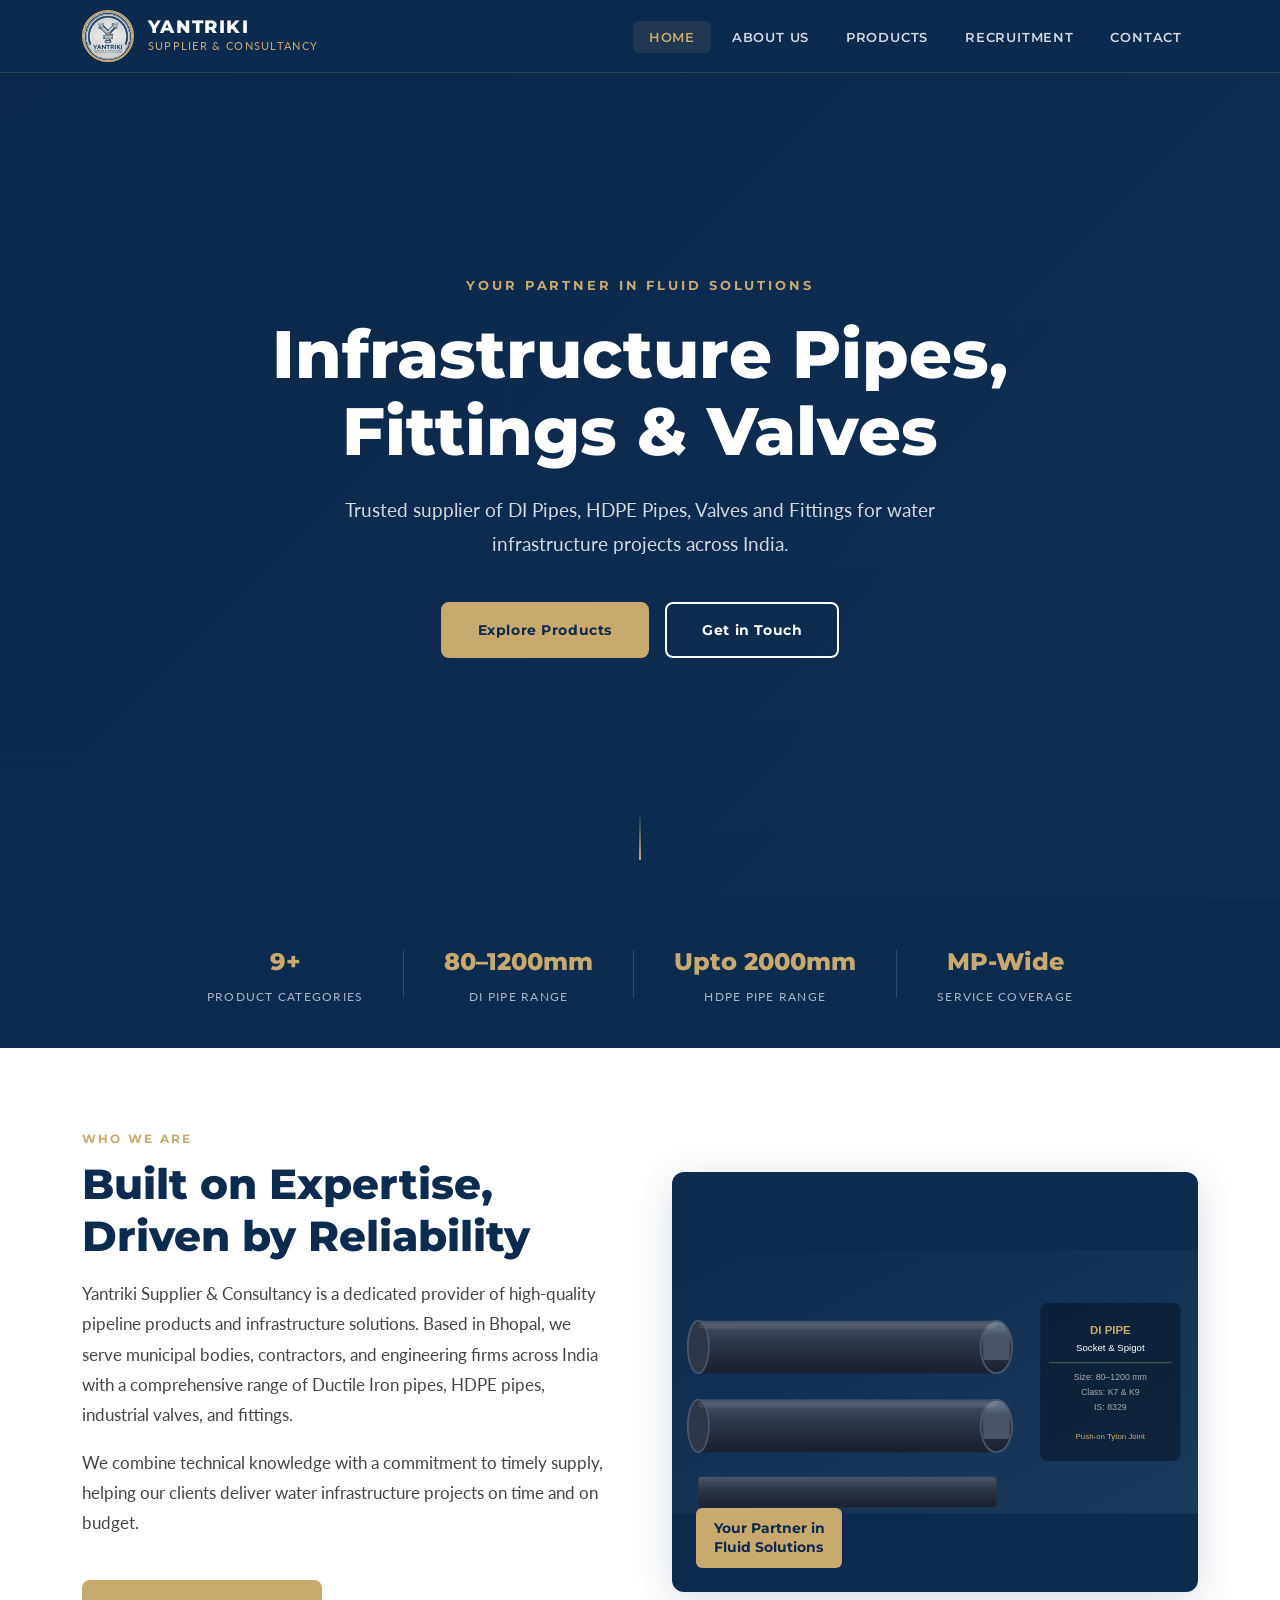
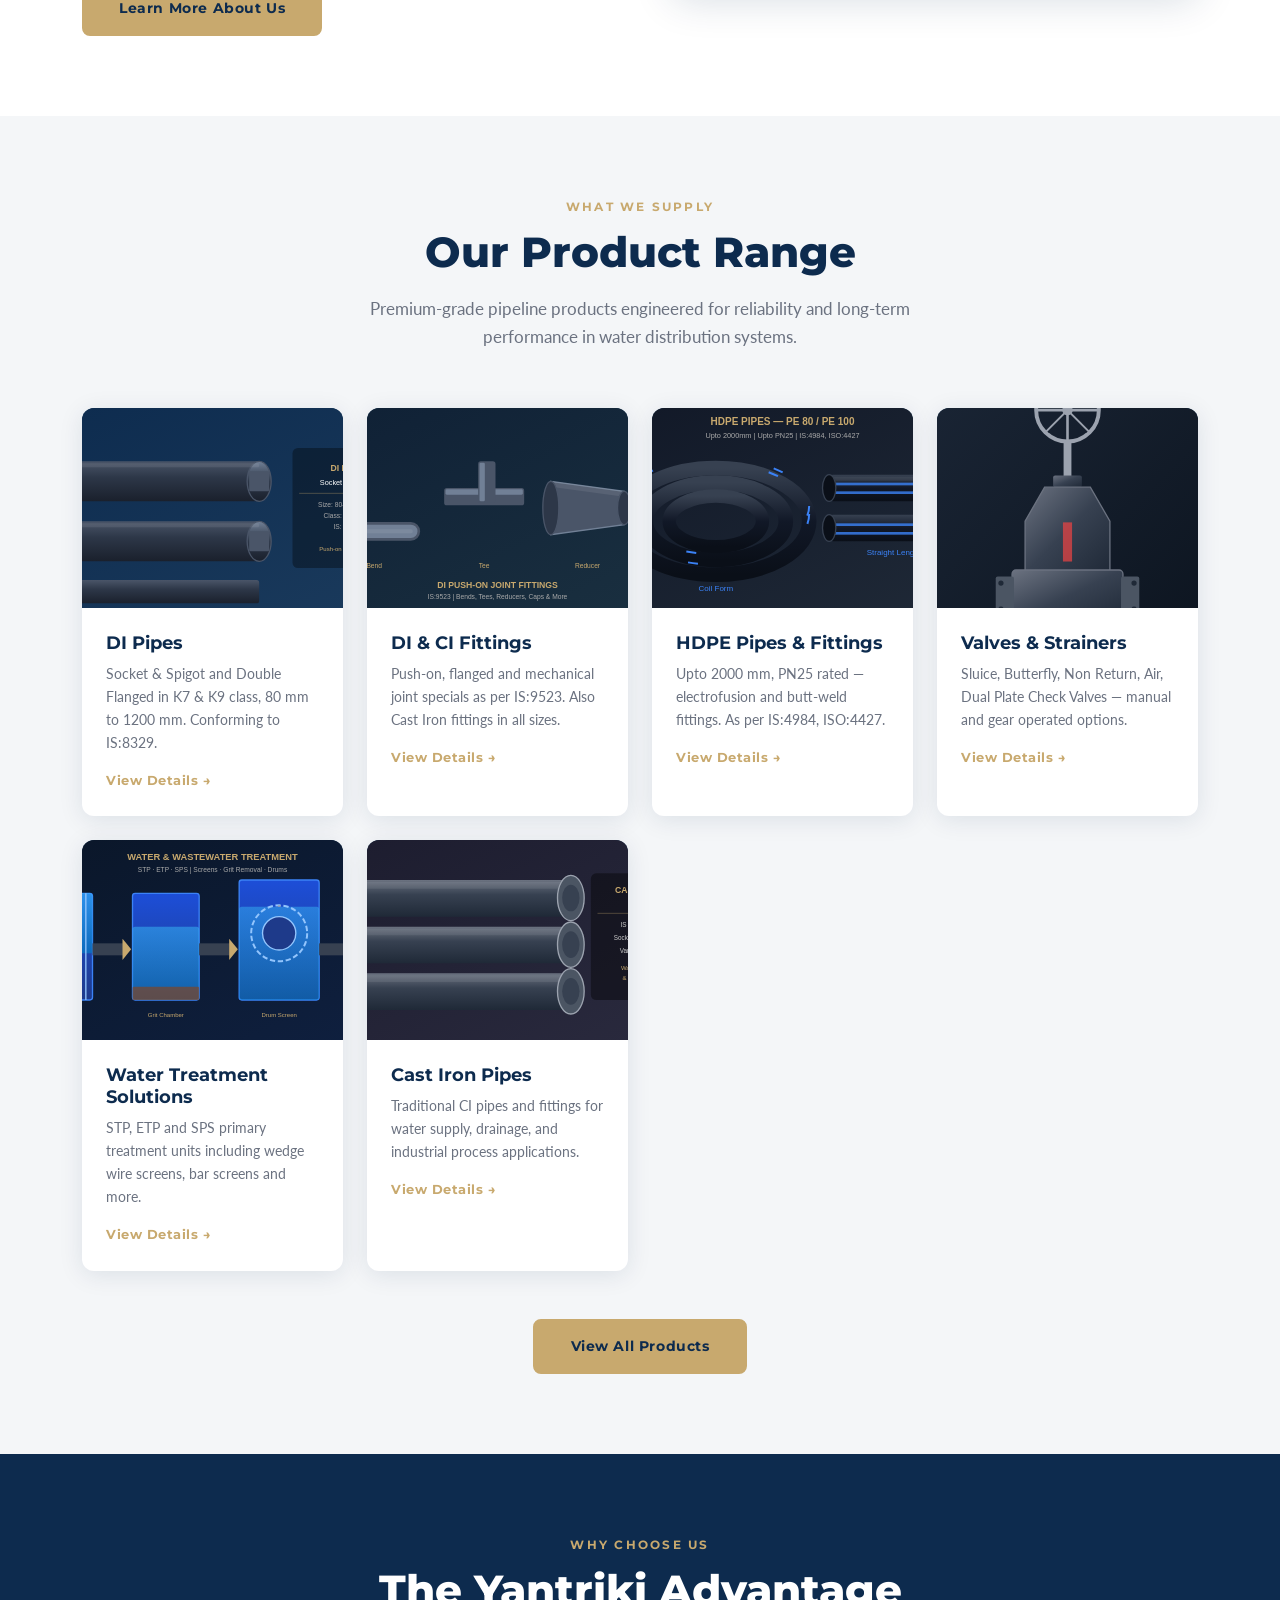
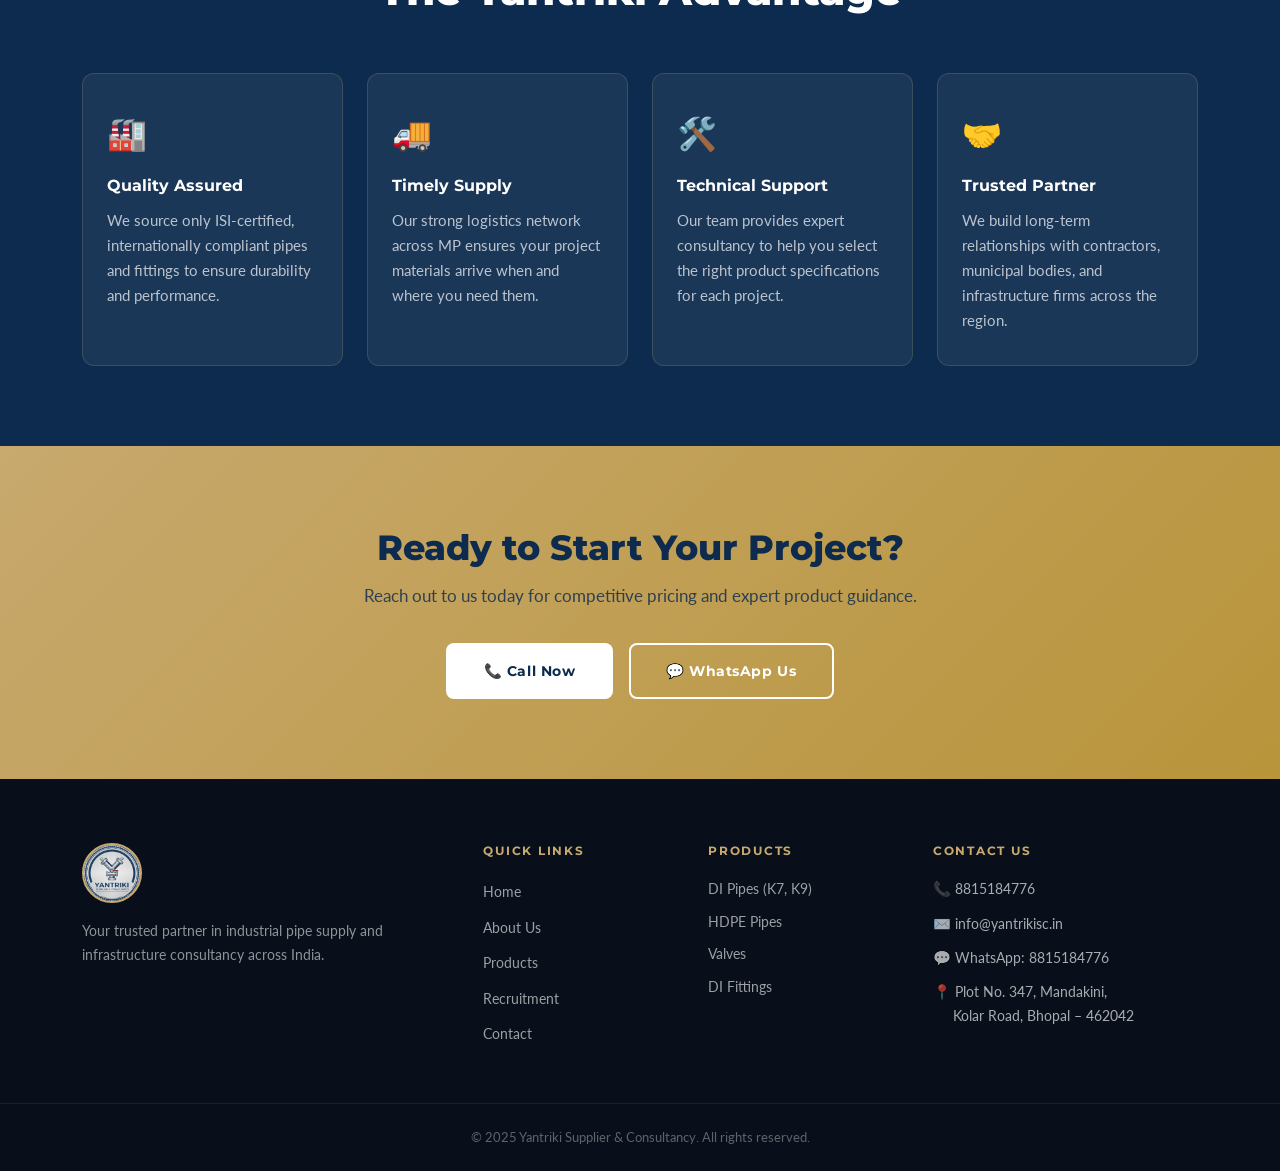
==== commit dd1be4d1: "Update index.html" ====
--- a/index.html
+++ b/index.html
@@ -205,8 +205,8 @@
     <h2>Ready to Start Your Project?</h2>
     <p>Reach out to us today for competitive pricing and expert product guidance.</p>
     <div class="cta-btns">
-      <a href="tel:9131497492" class="btn btn-white">📞 Call Now</a>
-      <a href="https://wa.me/919131497492" target="_blank" class="btn btn-outline-white">💬 WhatsApp Us</a>
+      <a href="tel:8815184776" class="btn btn-white">📞 Call Now</a>
+      <a href="https://wa.me/918815184776" target="_blank" class="btn btn-outline-white">💬 WhatsApp Us</a>
     </div>
   </div>
 </section>
@@ -239,9 +239,9 @@
     </div>
     <div class="footer-contact">
       <h4>Contact Us</h4>
-      <p>📞 <a href="tel:9131497492">9131497492</a></p>
+      <p>📞 <a href="tel:8815184776">8815184776</a></p>
       <p>✉️ <a href="mailto:info@yantrikisc.in">info@yantrikisc.in</a></p>
-      <p>💬 <a href="https://wa.me/919131497492">WhatsApp: 9131497492</a></p>
+      <p>💬 <a href="https://wa.me/918815184776">WhatsApp: 8815184776</a></p>
       <p>📍 Plot No. 347, Mandakini,<br>&nbsp;&nbsp;&nbsp;&nbsp;&nbsp;Kolar Road, Bhopal – 462042</p>
     </div>
   </div>
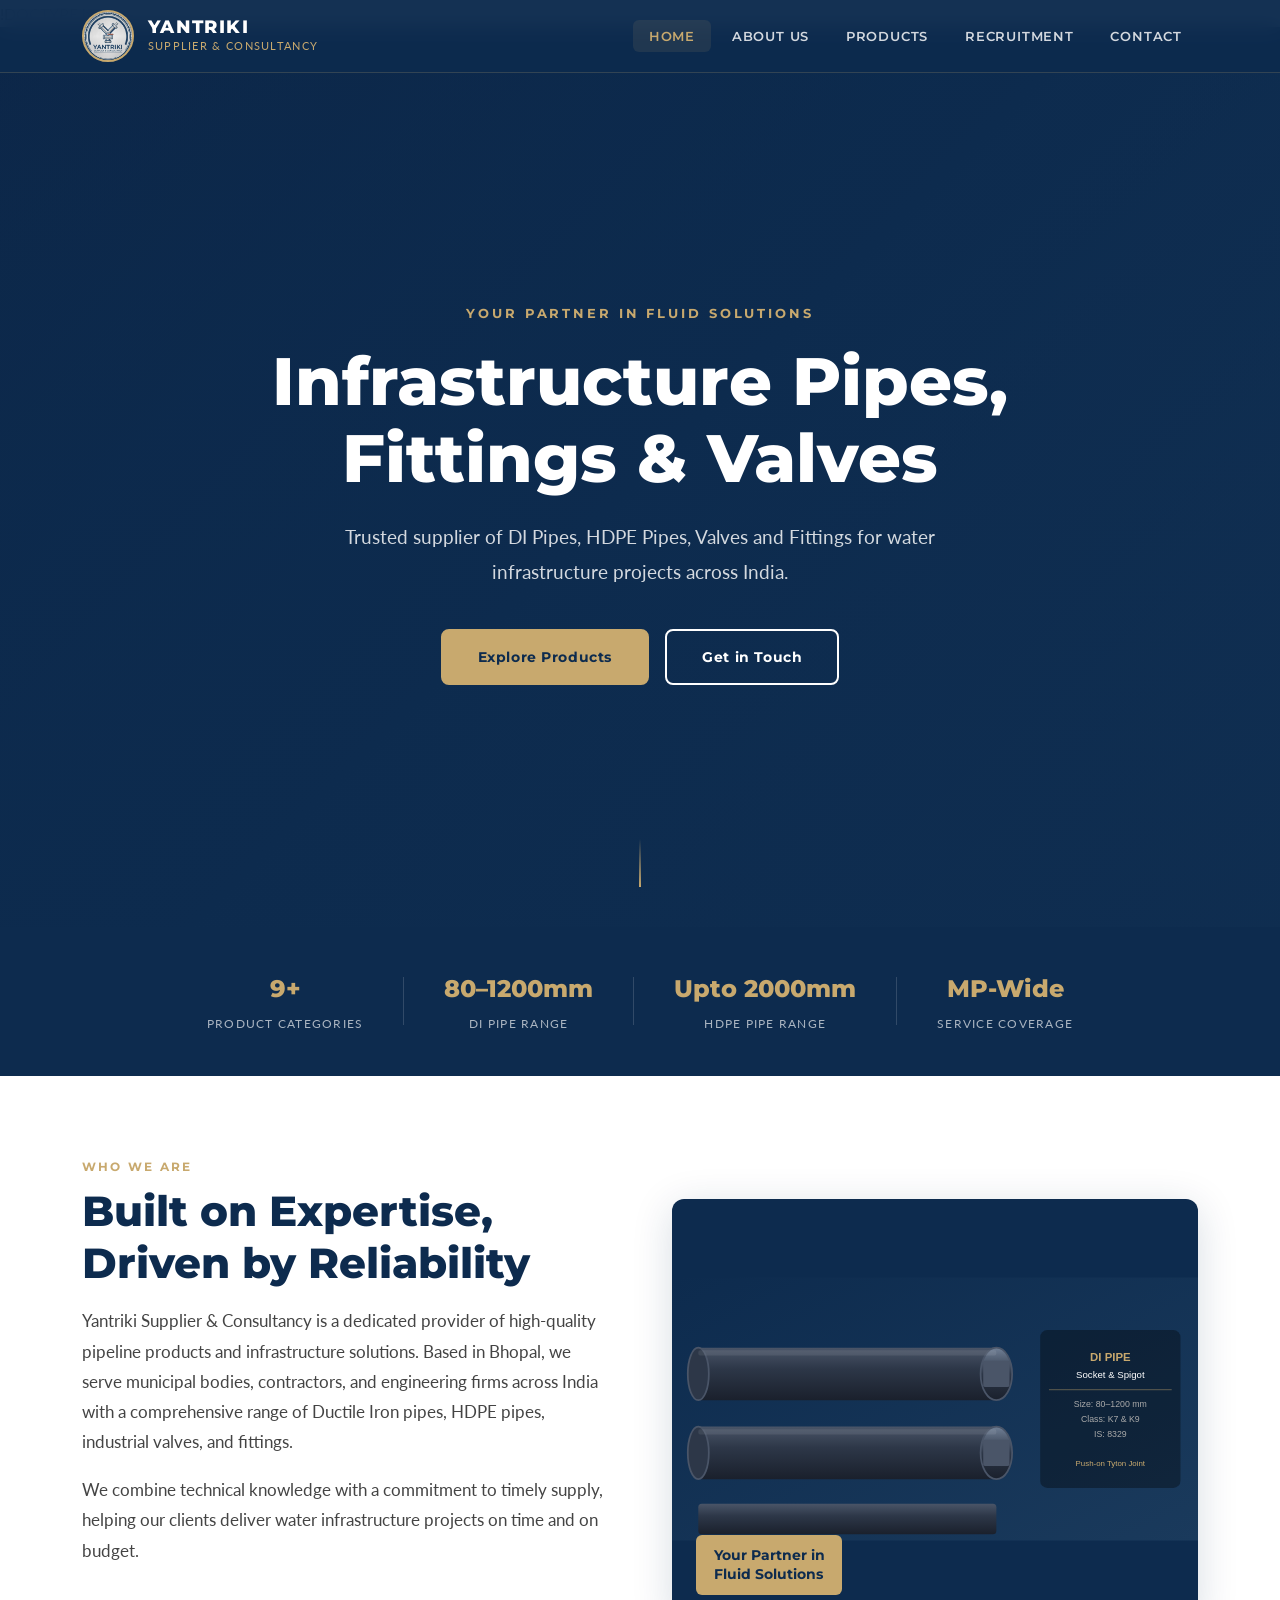
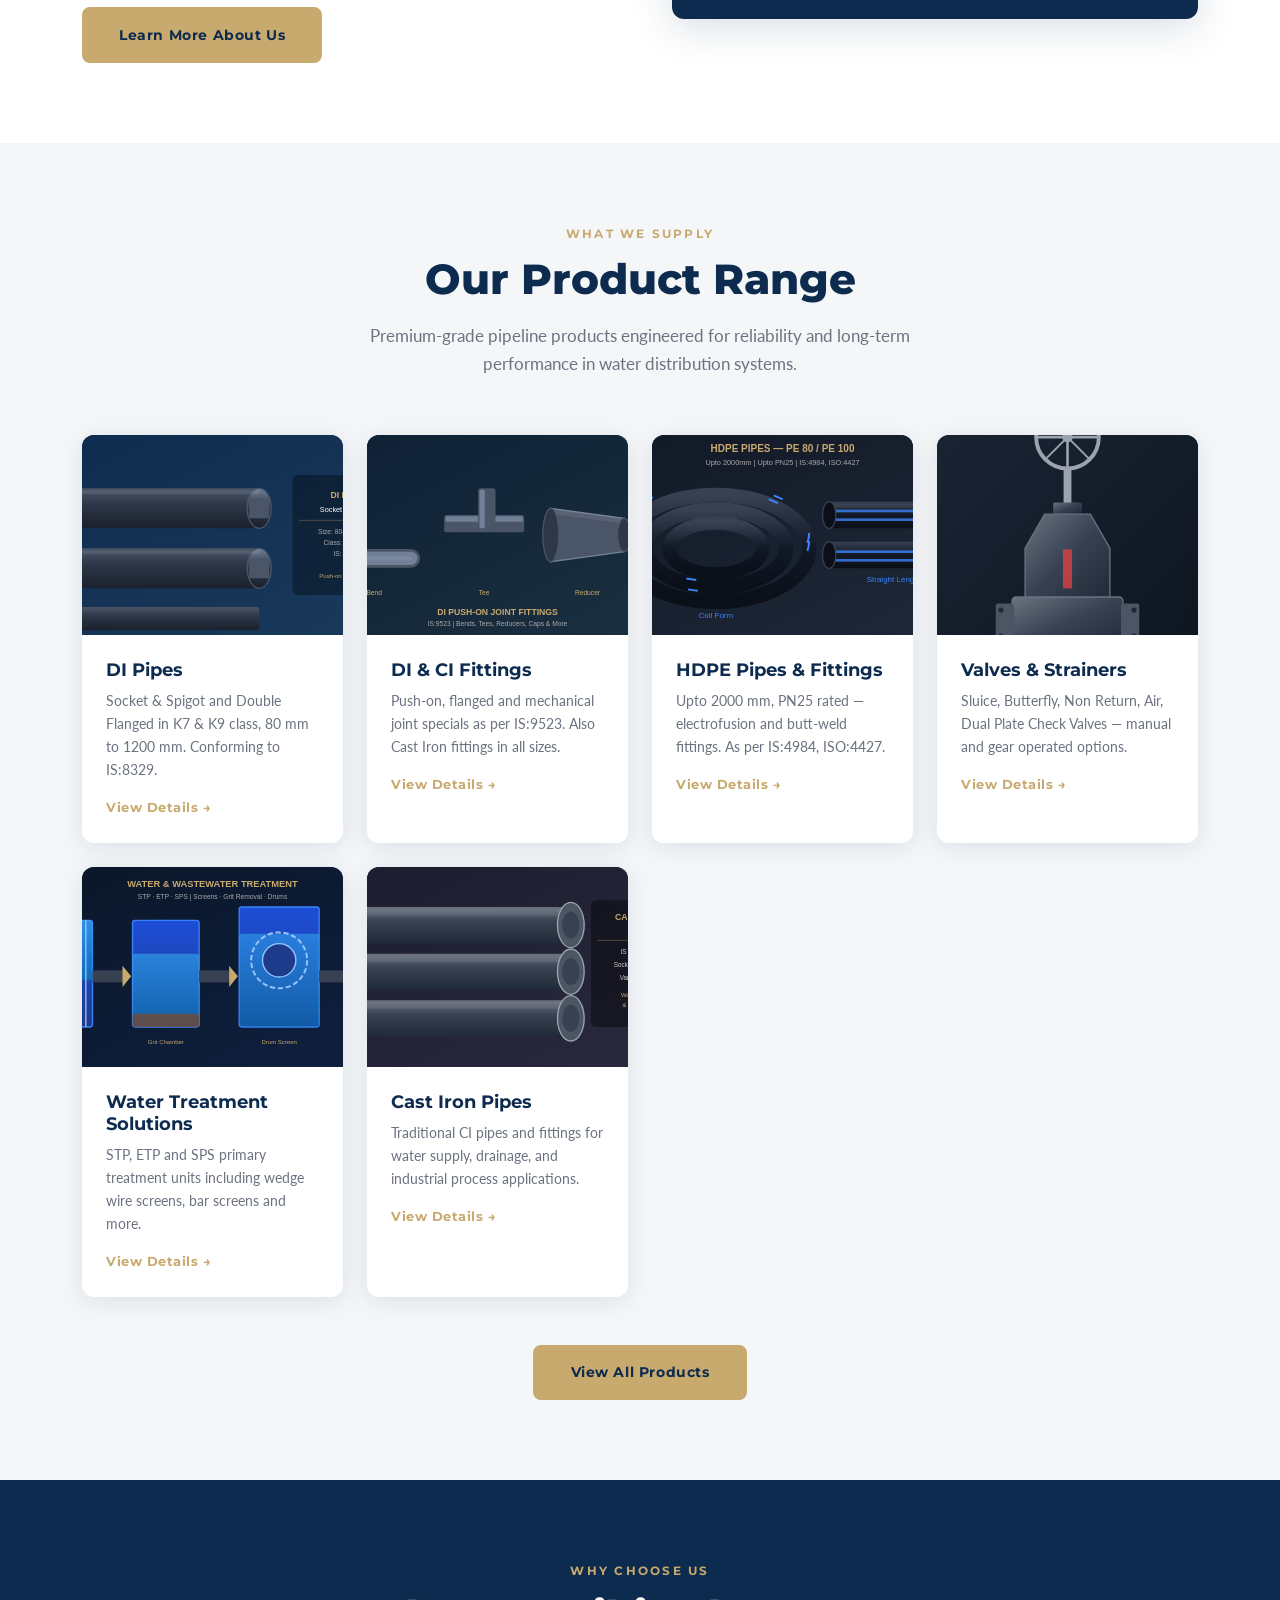
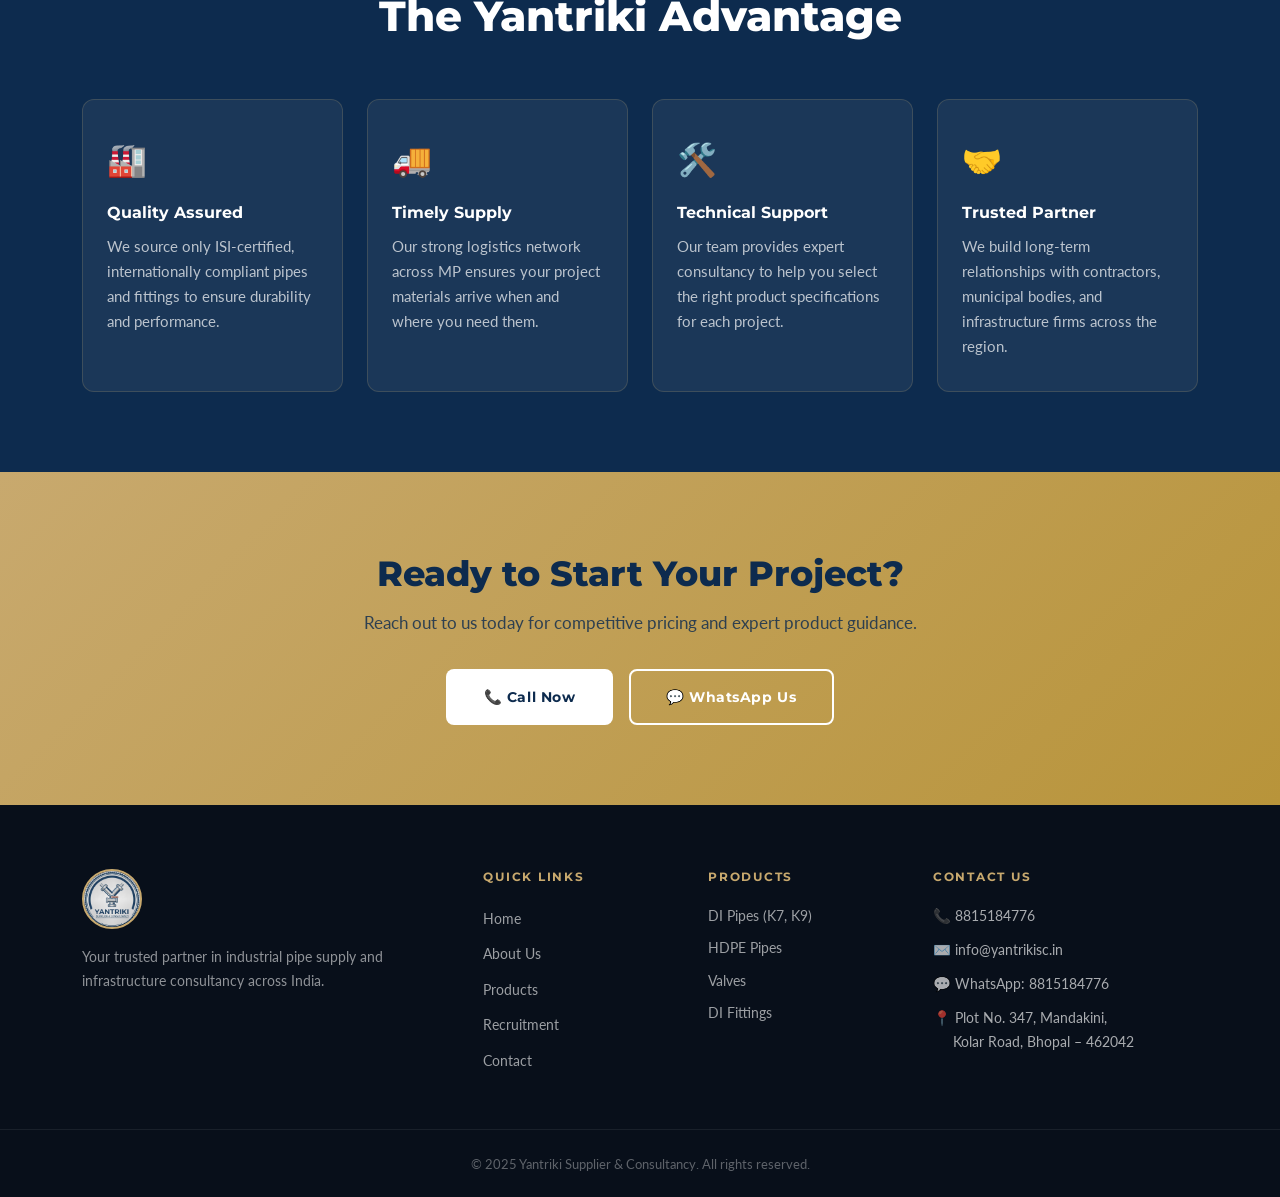
==== commit 7f4fb0d3: "Update index.html" ====
--- a/index.html
+++ b/index.html
@@ -1,4 +1,4 @@
-<!DOCTYPE html>
+!DOCTYPE html>
 <html lang="en">
 <head>
 <meta charset="UTF-8">
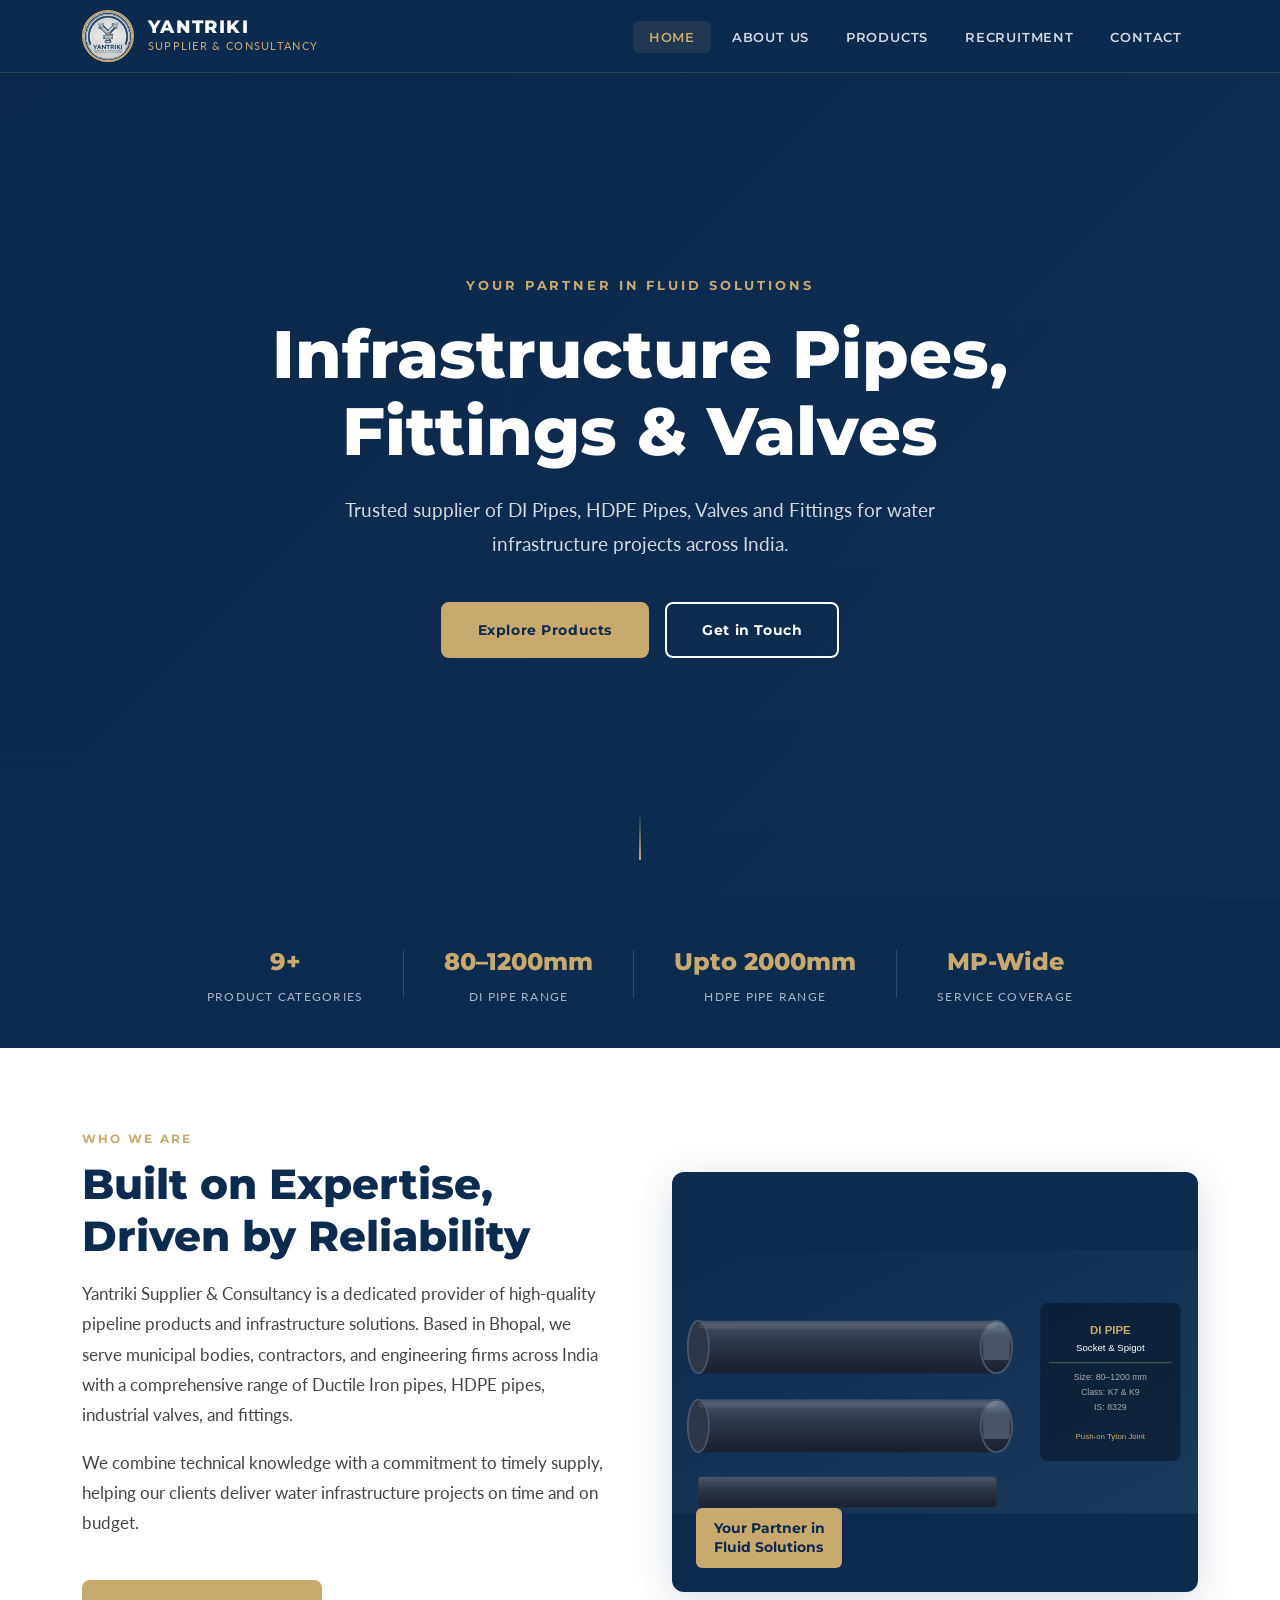
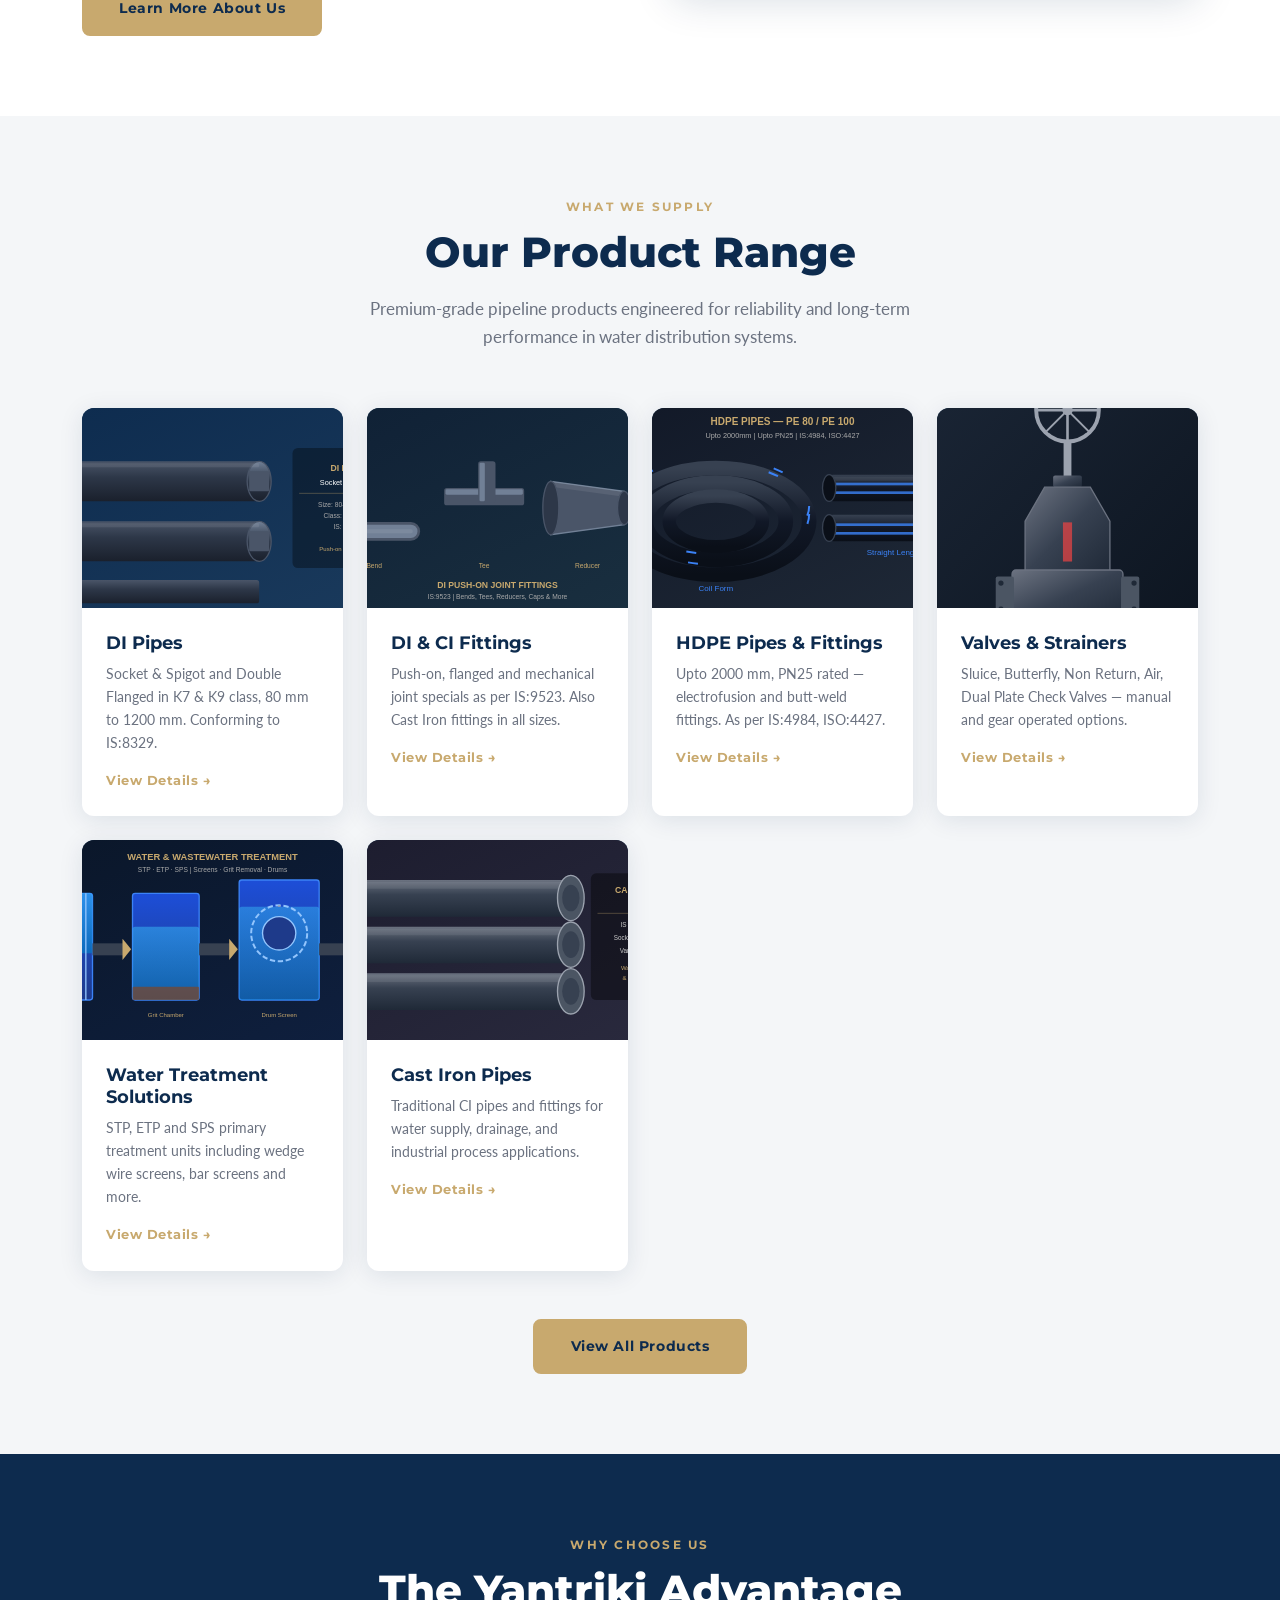
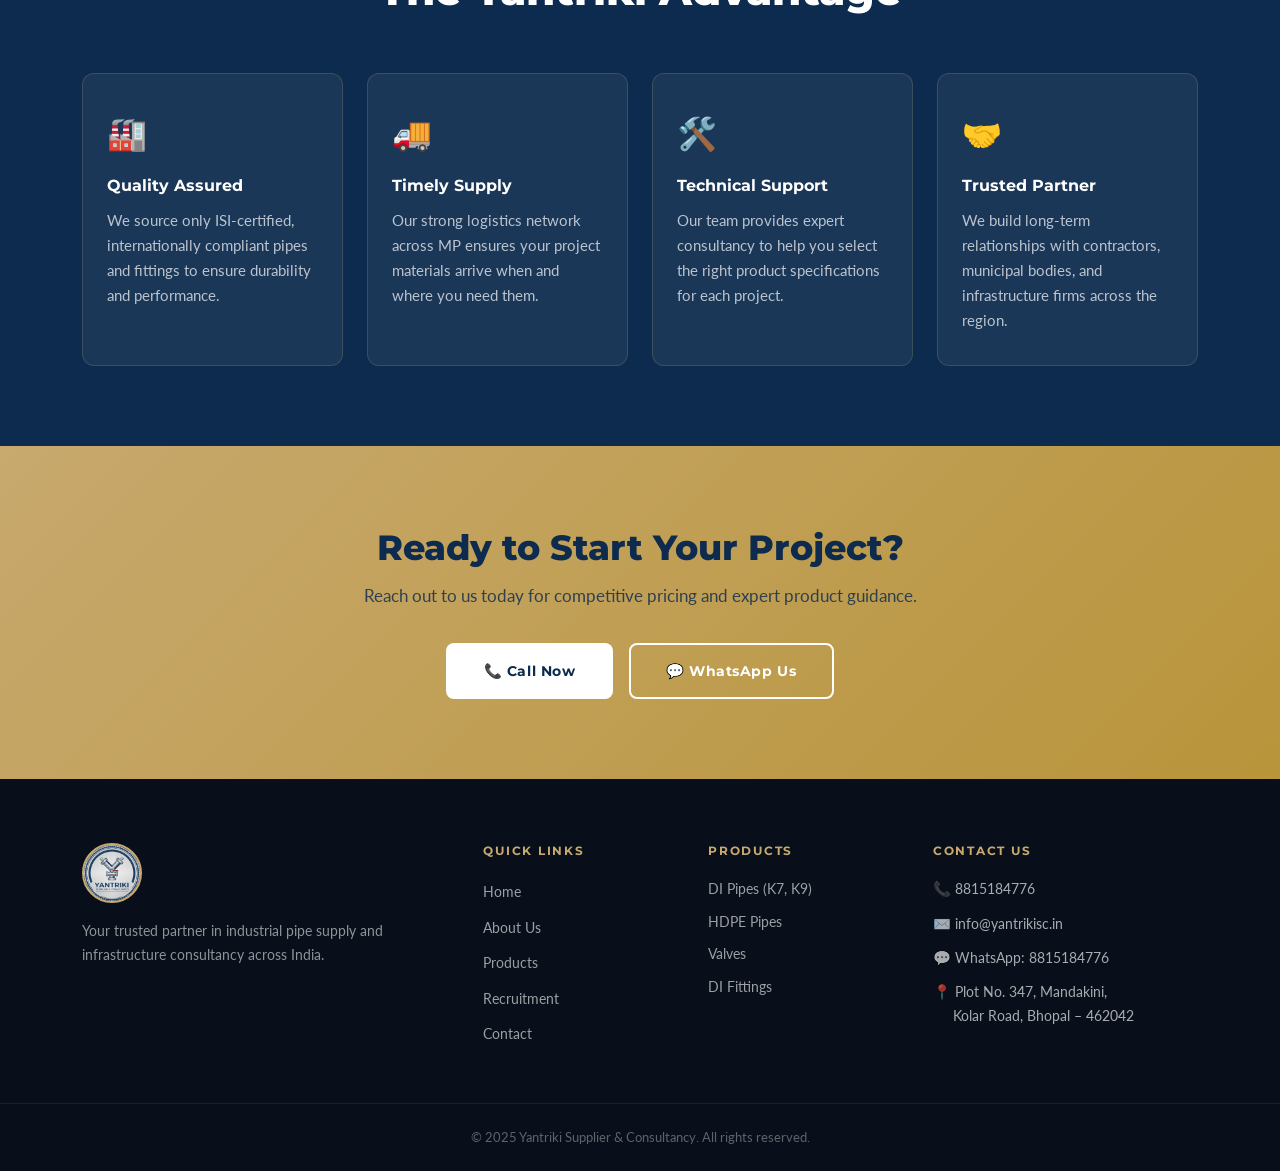
==== commit bc9ead3d: "Update index.html" ====
--- a/index.html
+++ b/index.html
@@ -1,4 +1,4 @@
-!DOCTYPE html>
+<!DOCTYPE html>
 <html lang="en">
 <head>
 <meta charset="UTF-8">
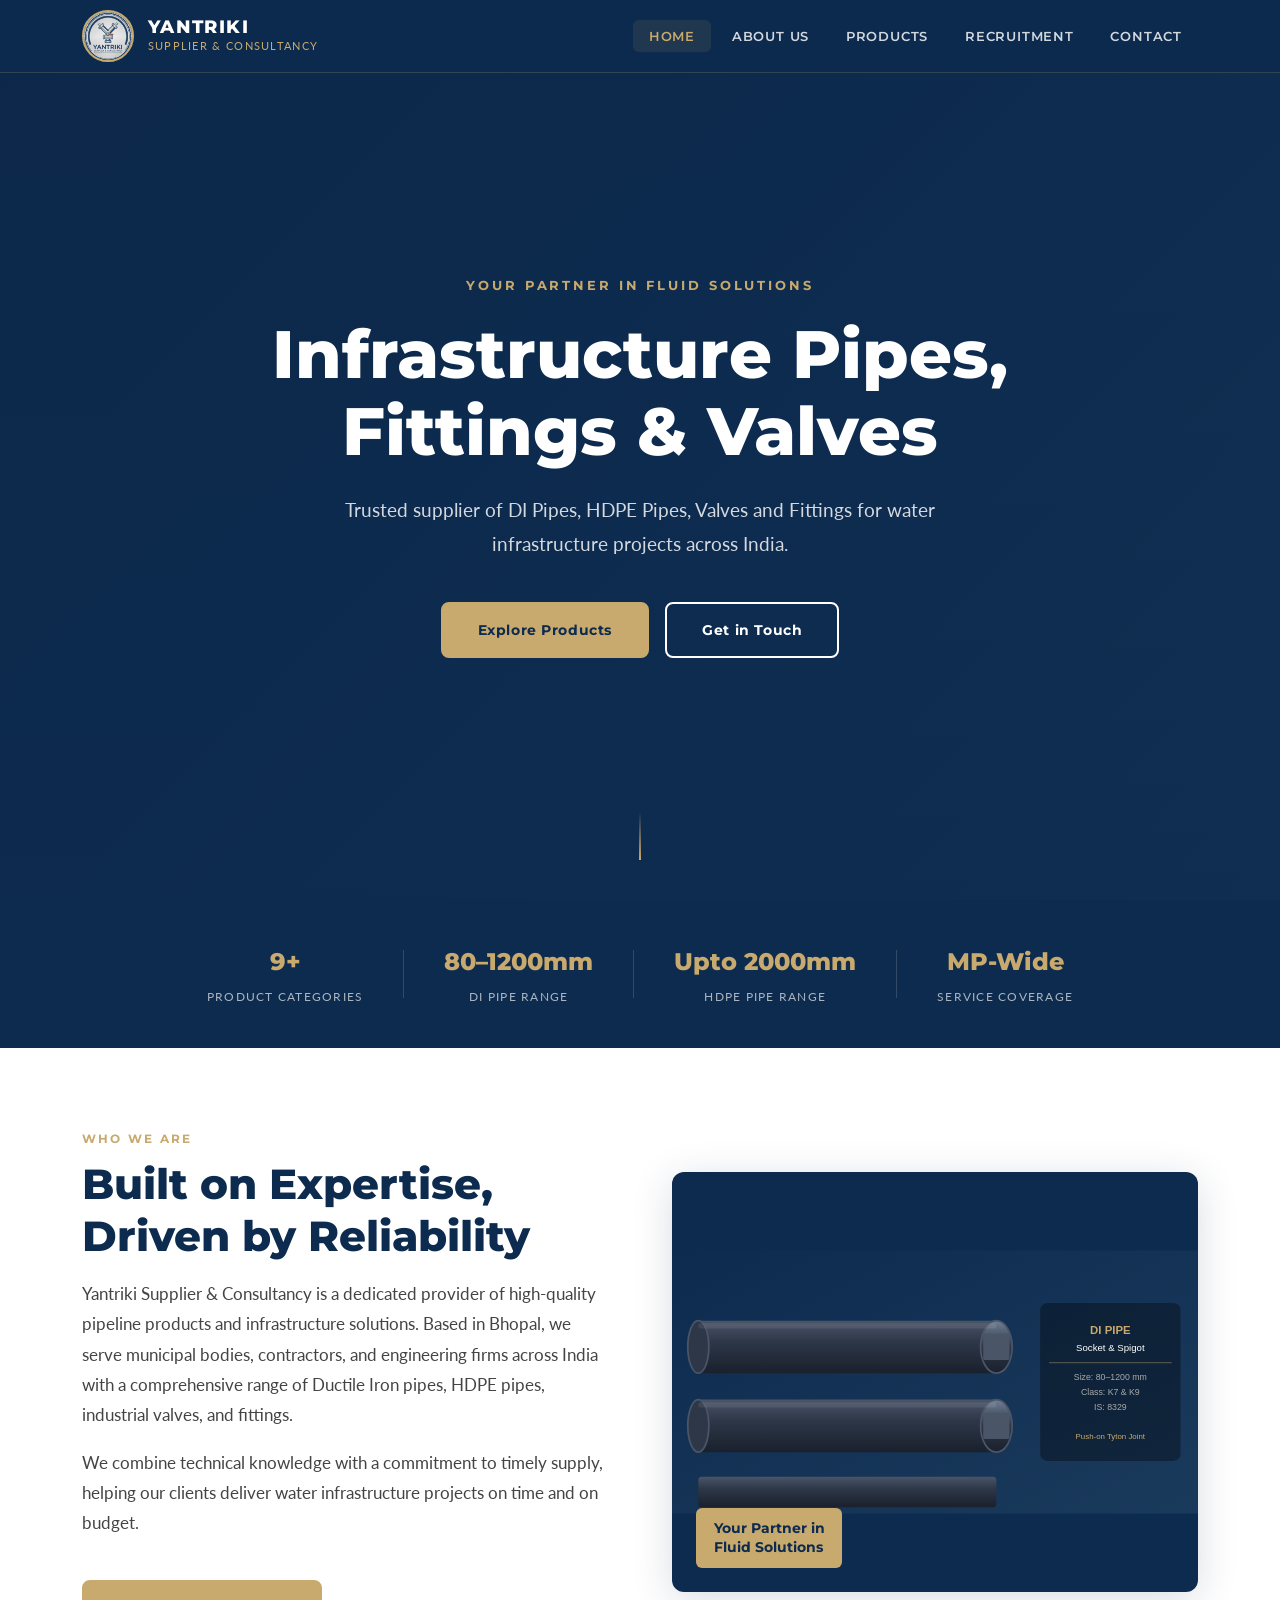
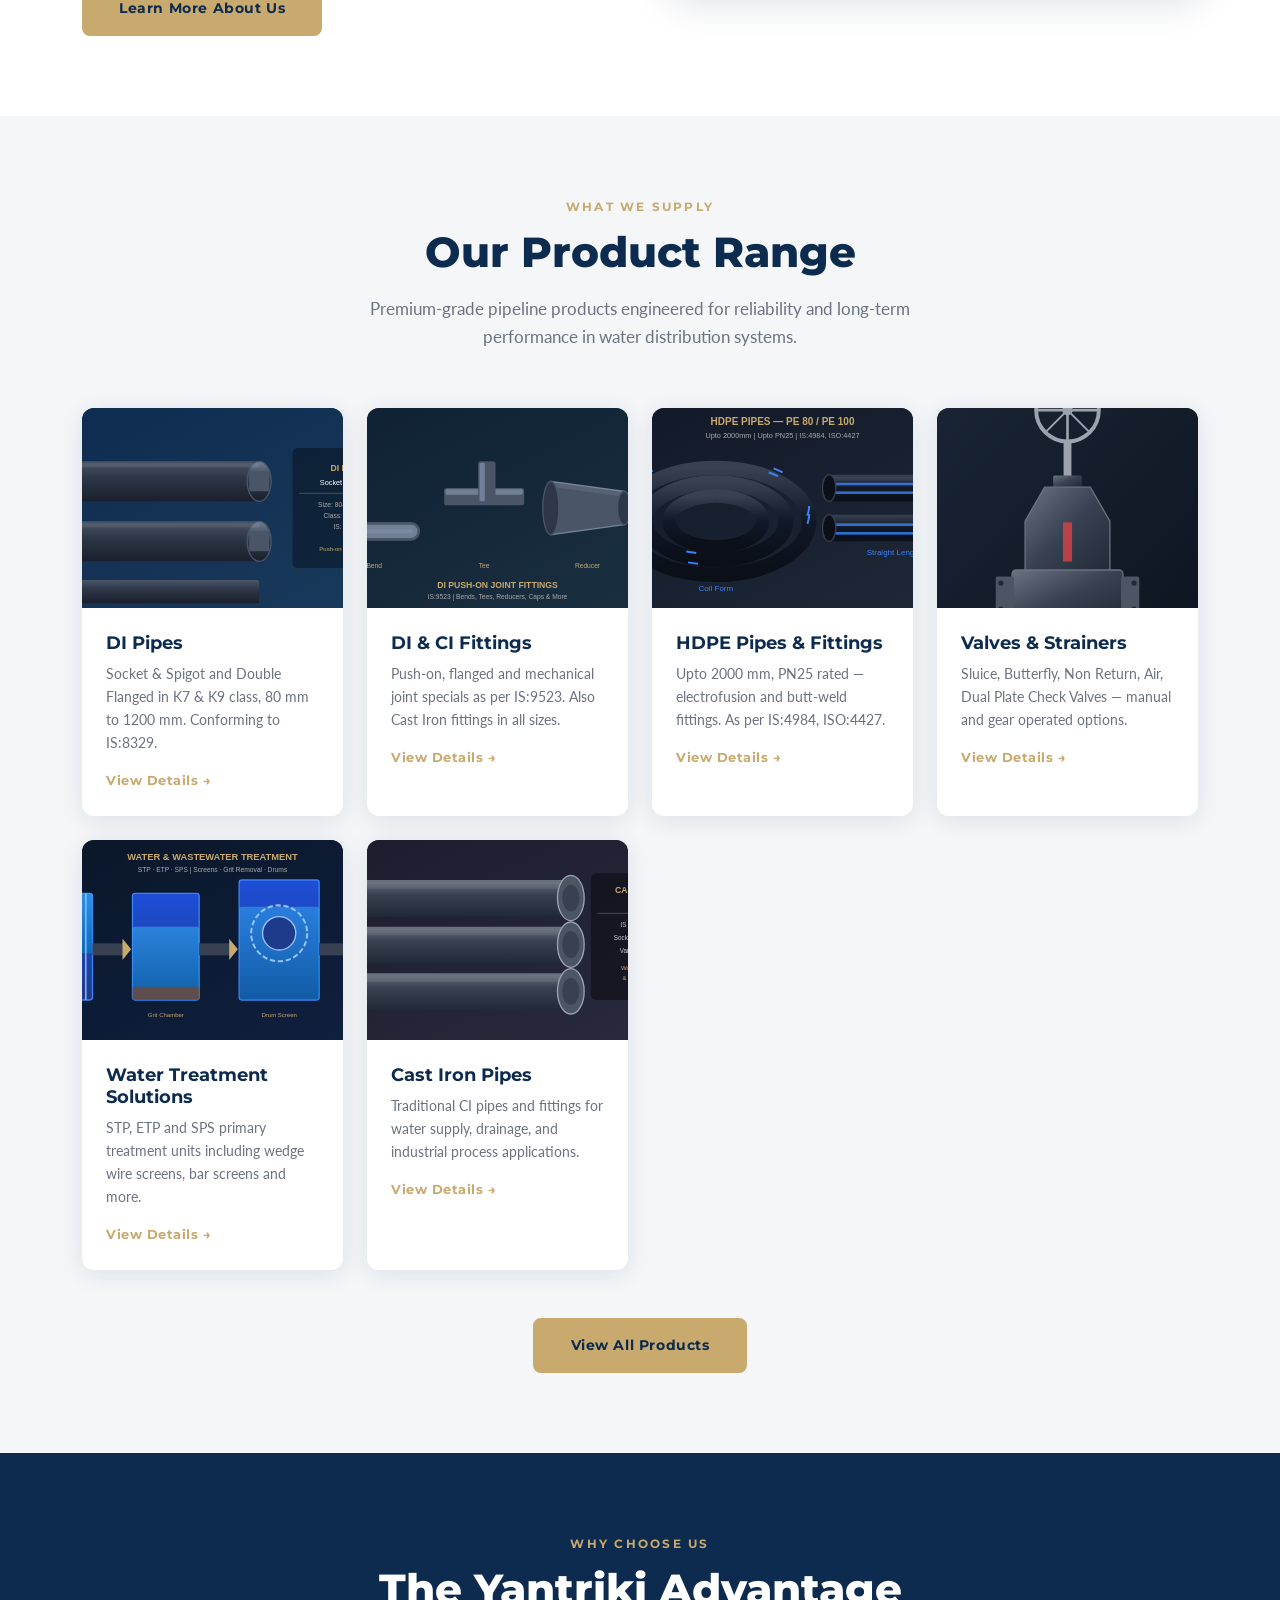
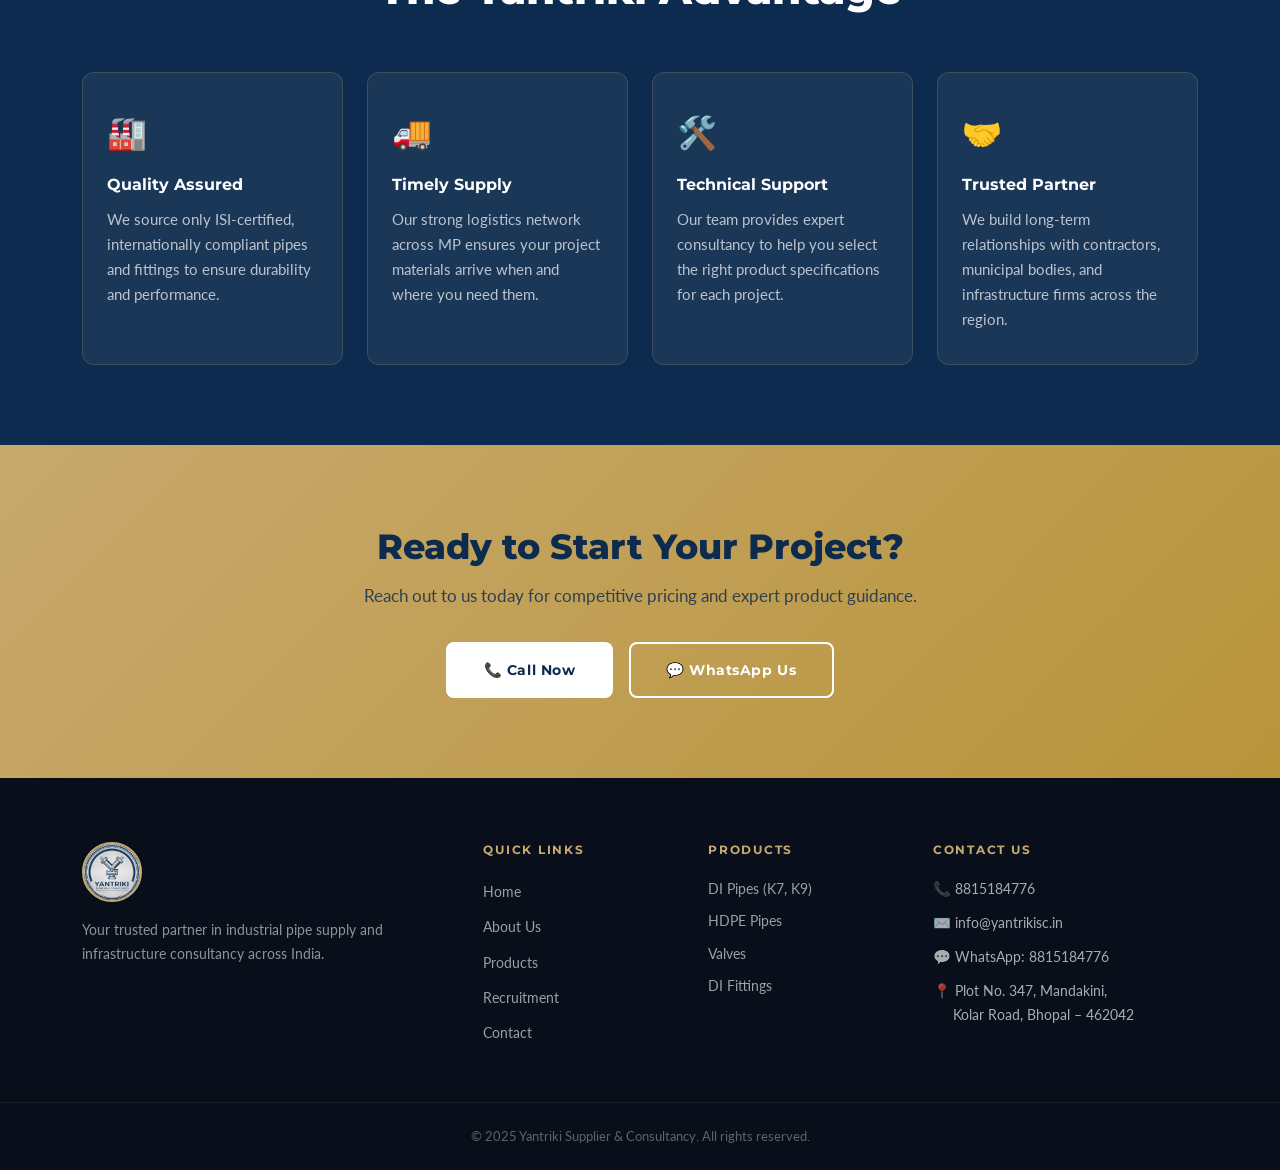
==== commit adc23959: "Update index.html" ====
--- a/index.html
+++ b/index.html
@@ -1,4 +1,4 @@
-<!DOCTYPE html>
+<!DOCTYPE html
 <html lang="en">
 <head>
 <meta charset="UTF-8">
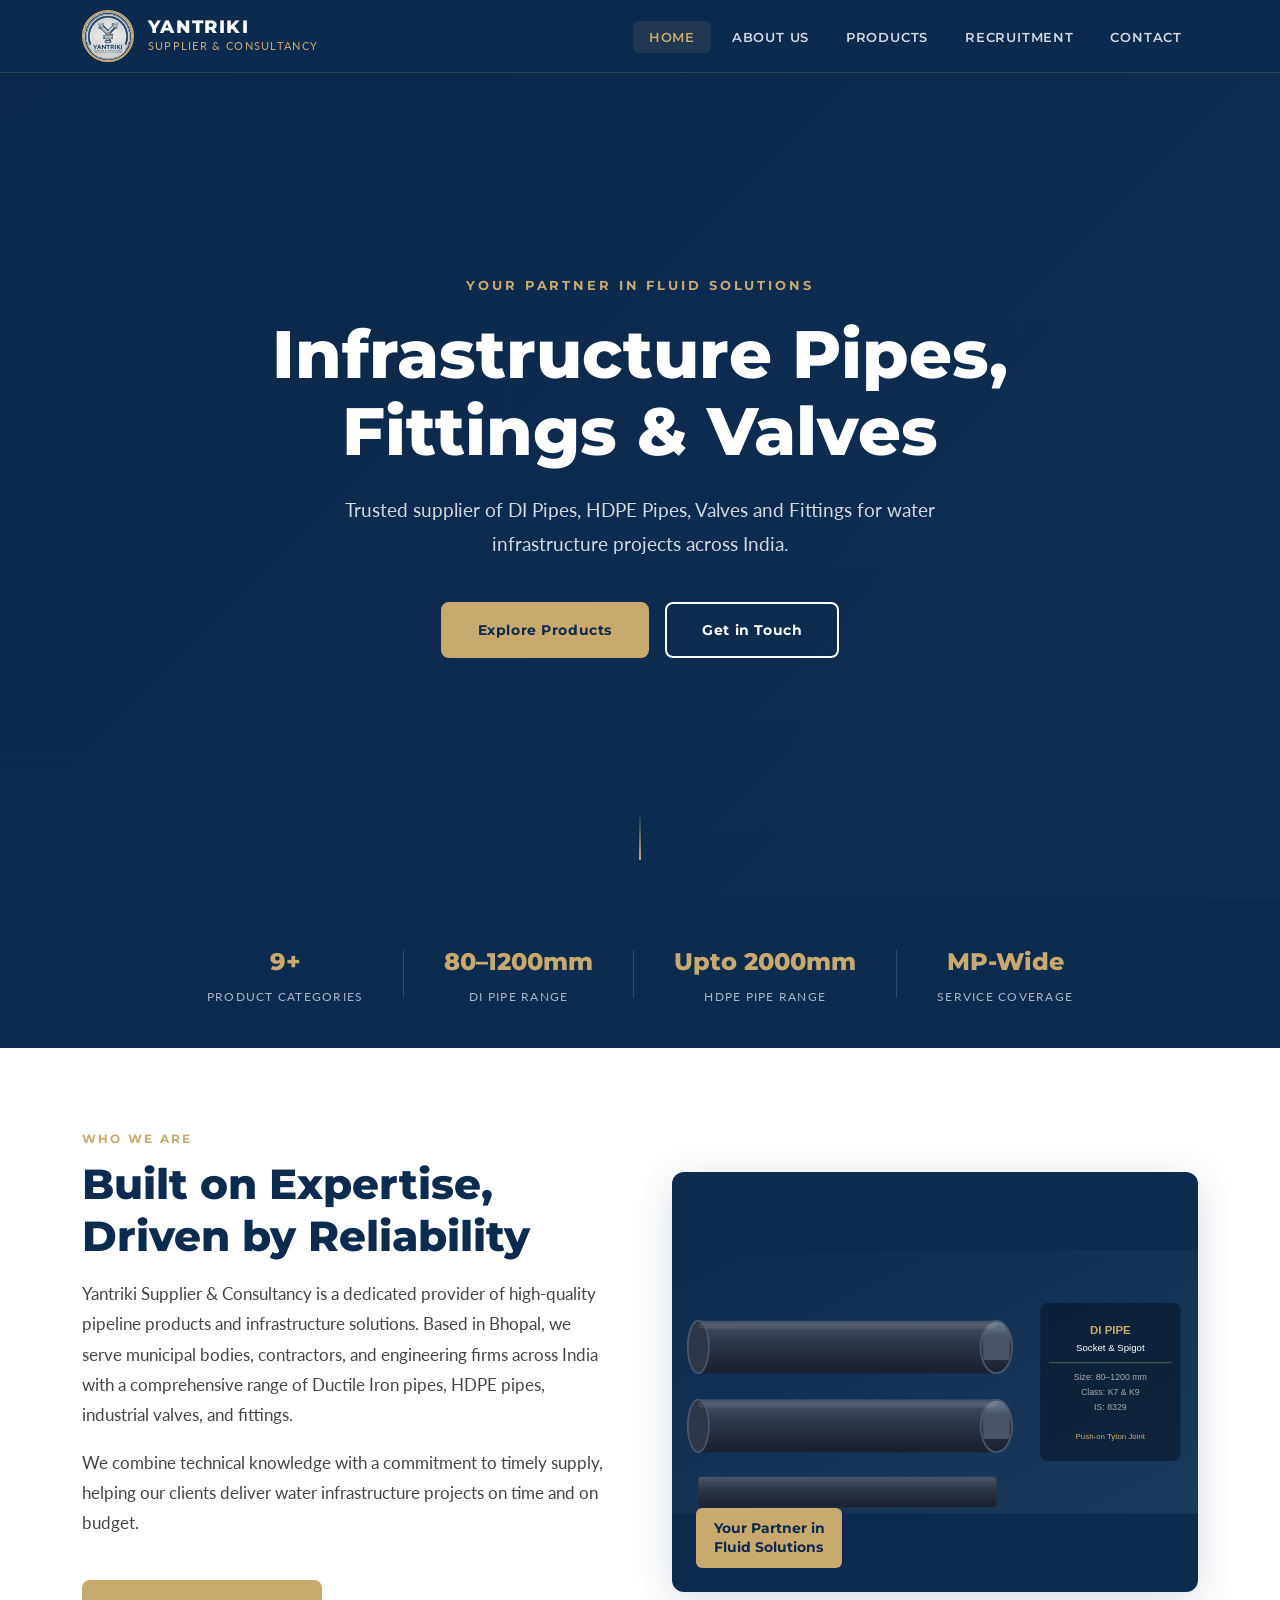
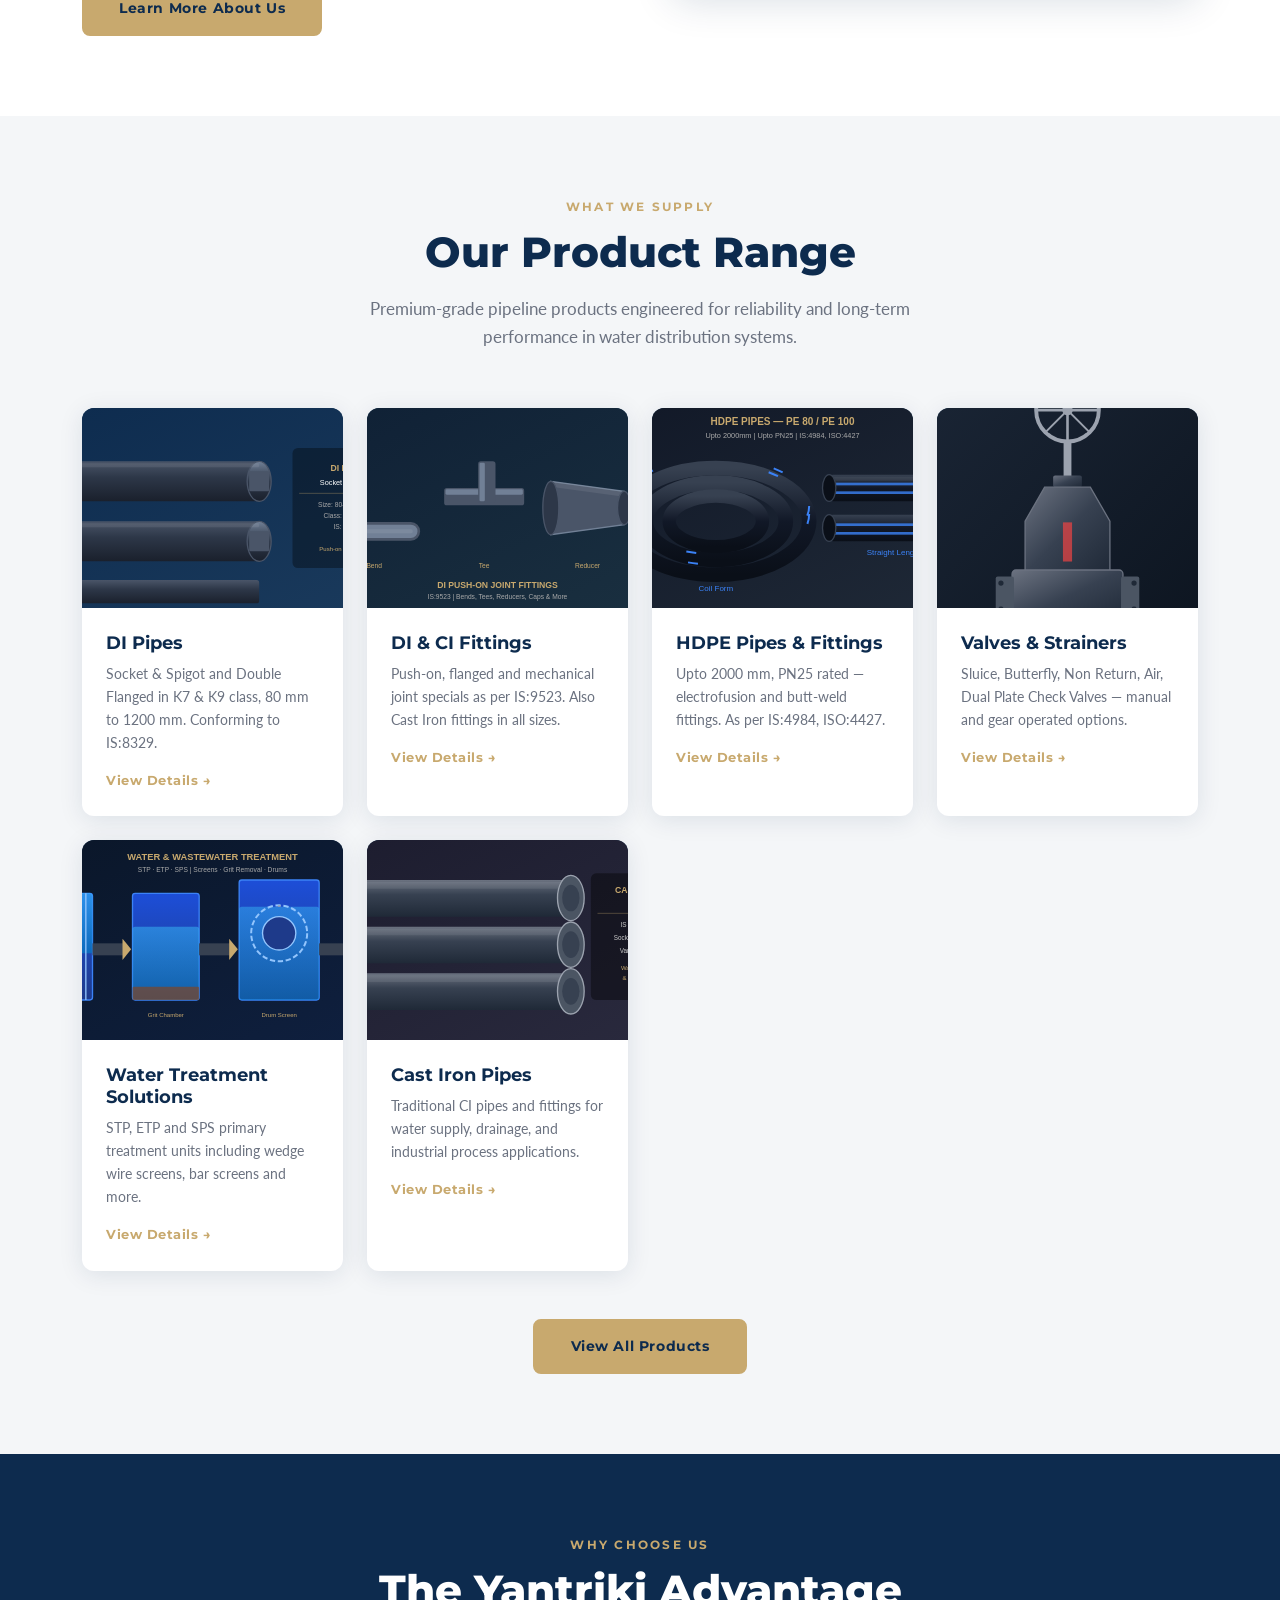
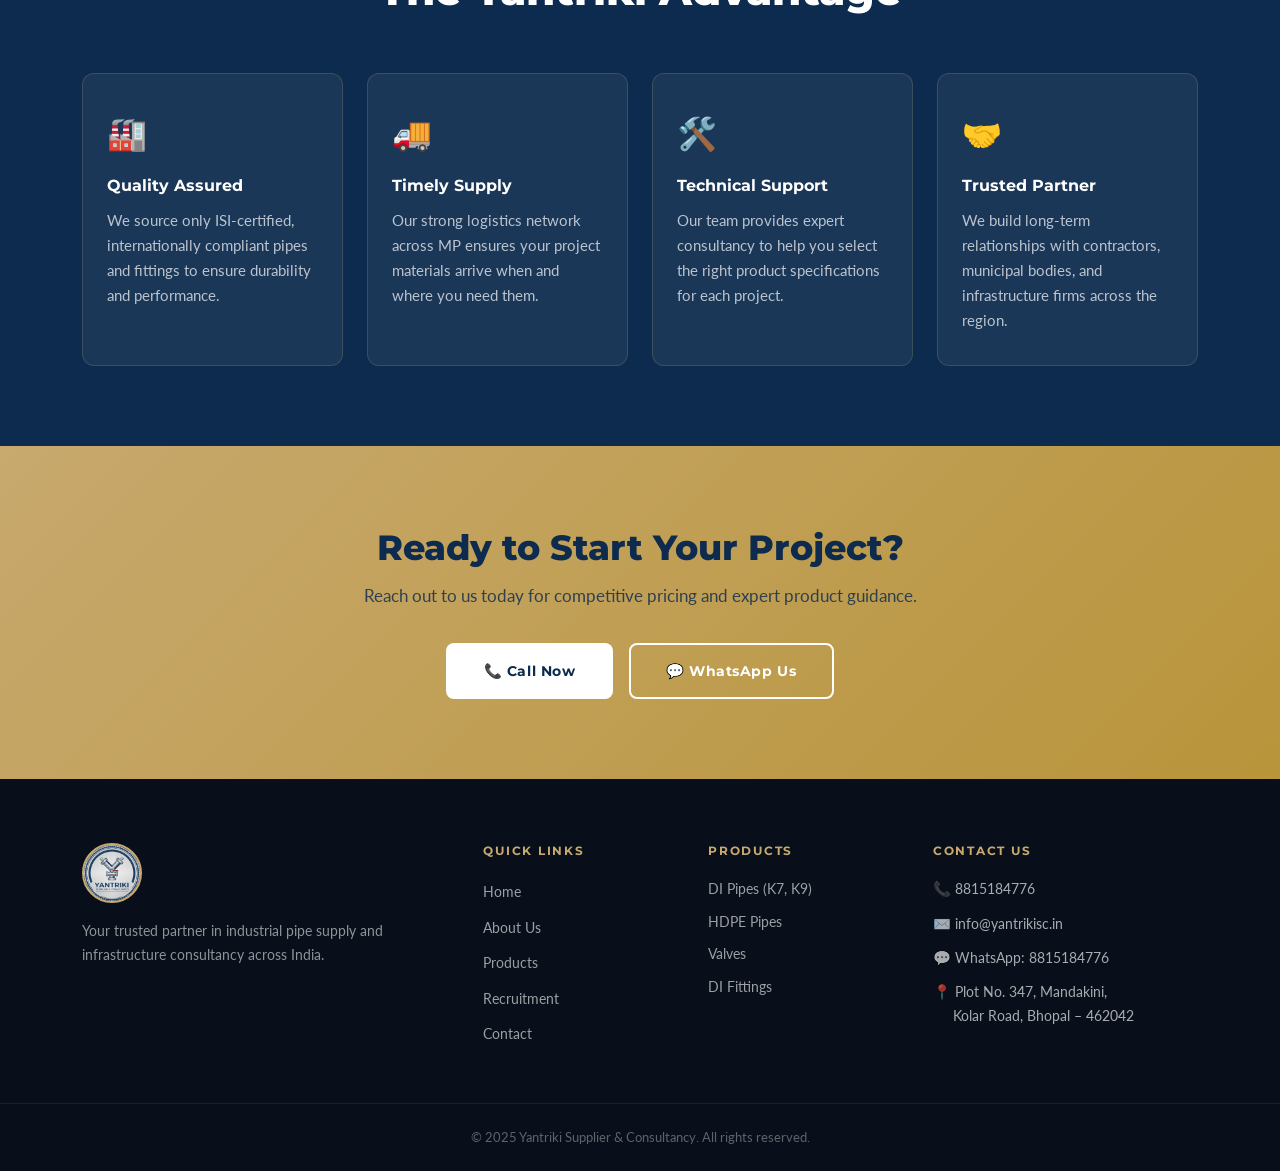
==== commit 07f089ac: "Update index.html" ====
--- a/index.html
+++ b/index.html
@@ -1,4 +1,4 @@
-<!DOCTYPE html
+<!DOCTYPE html>
 <html lang="en">
 <head>
 <meta charset="UTF-8">
